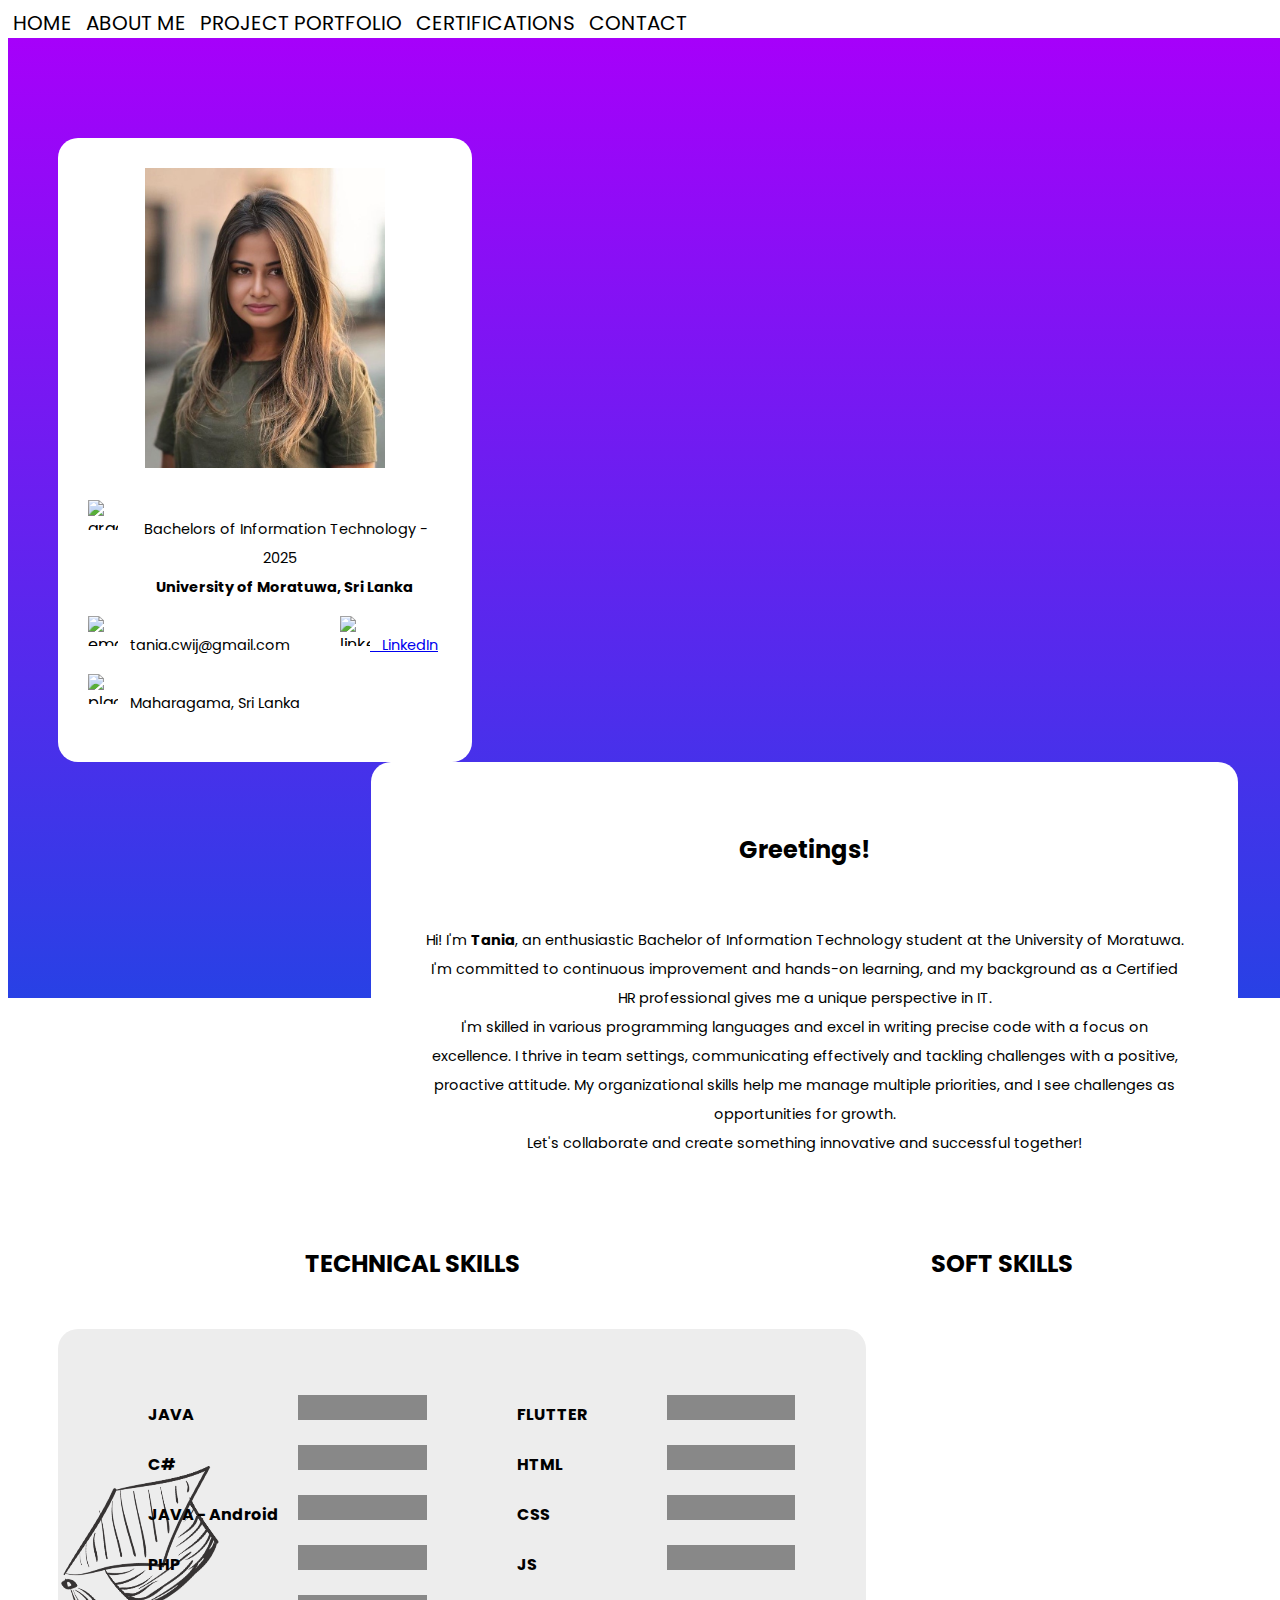
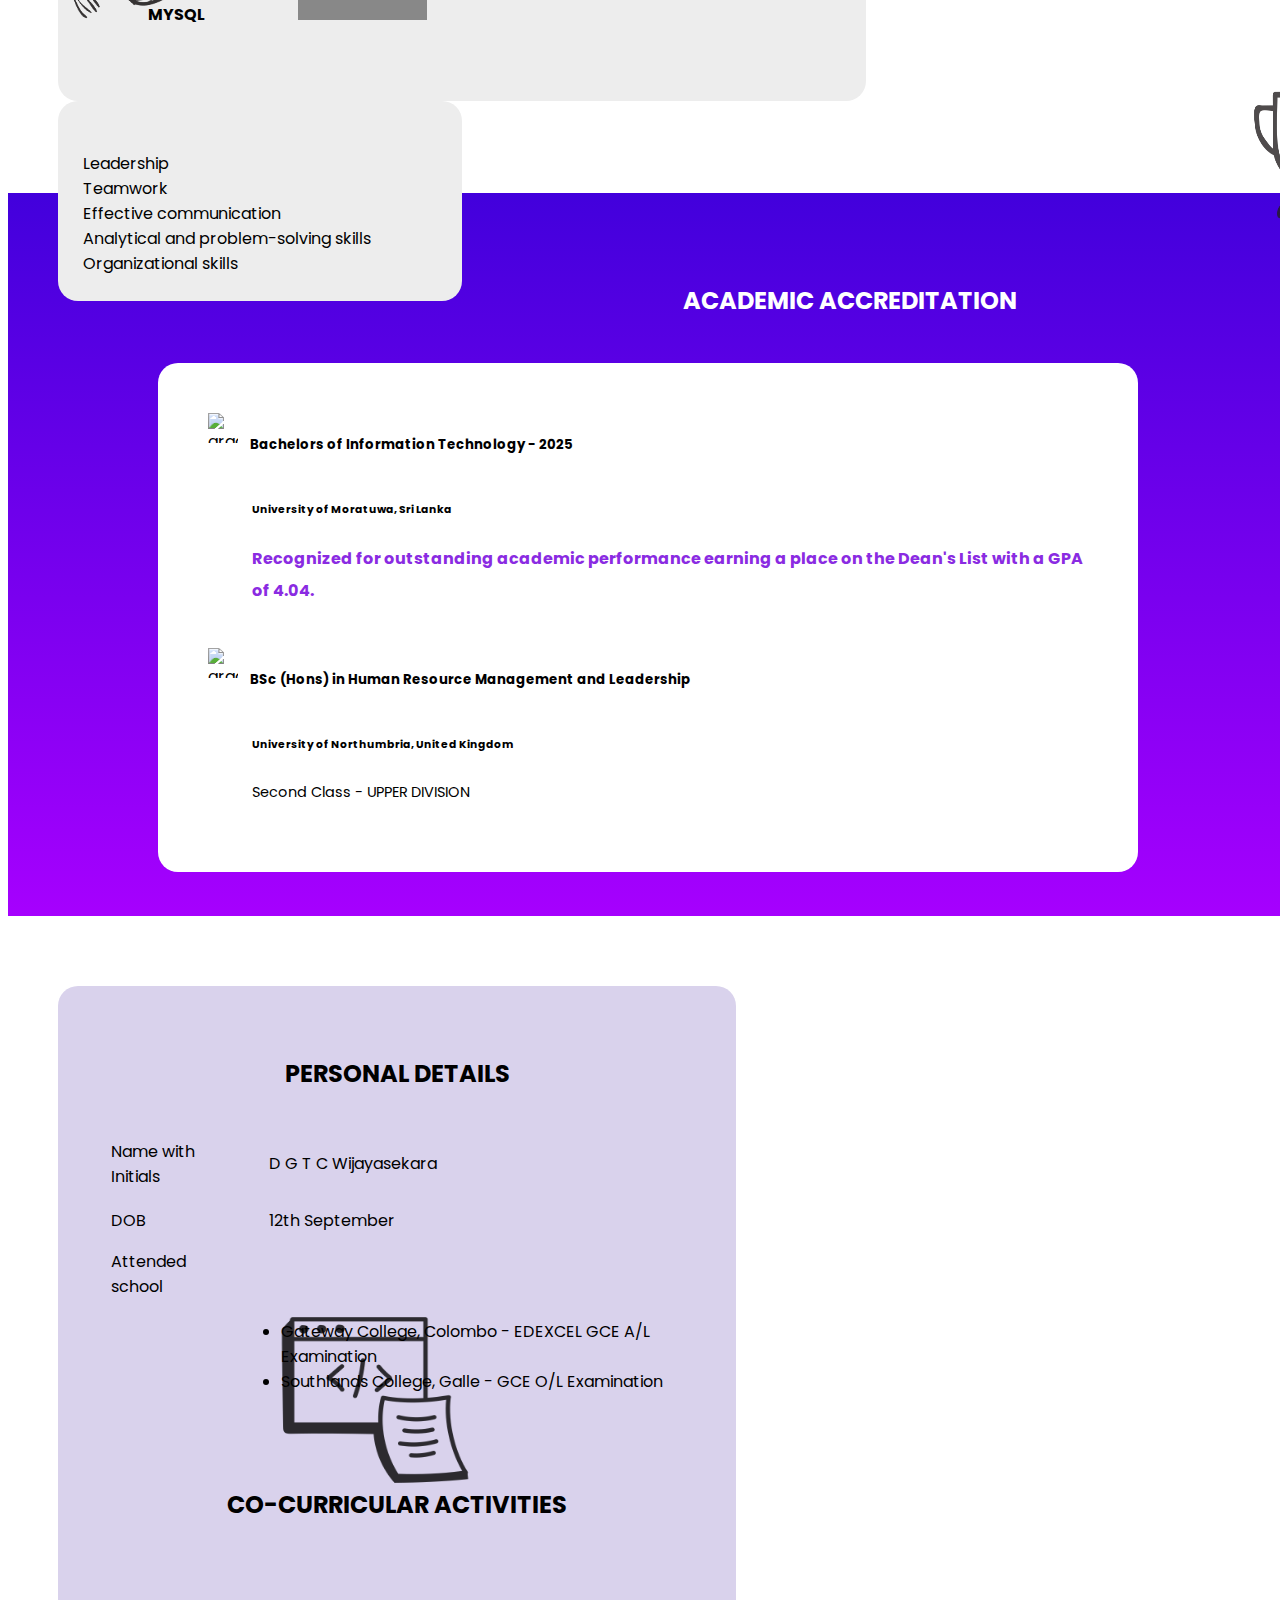
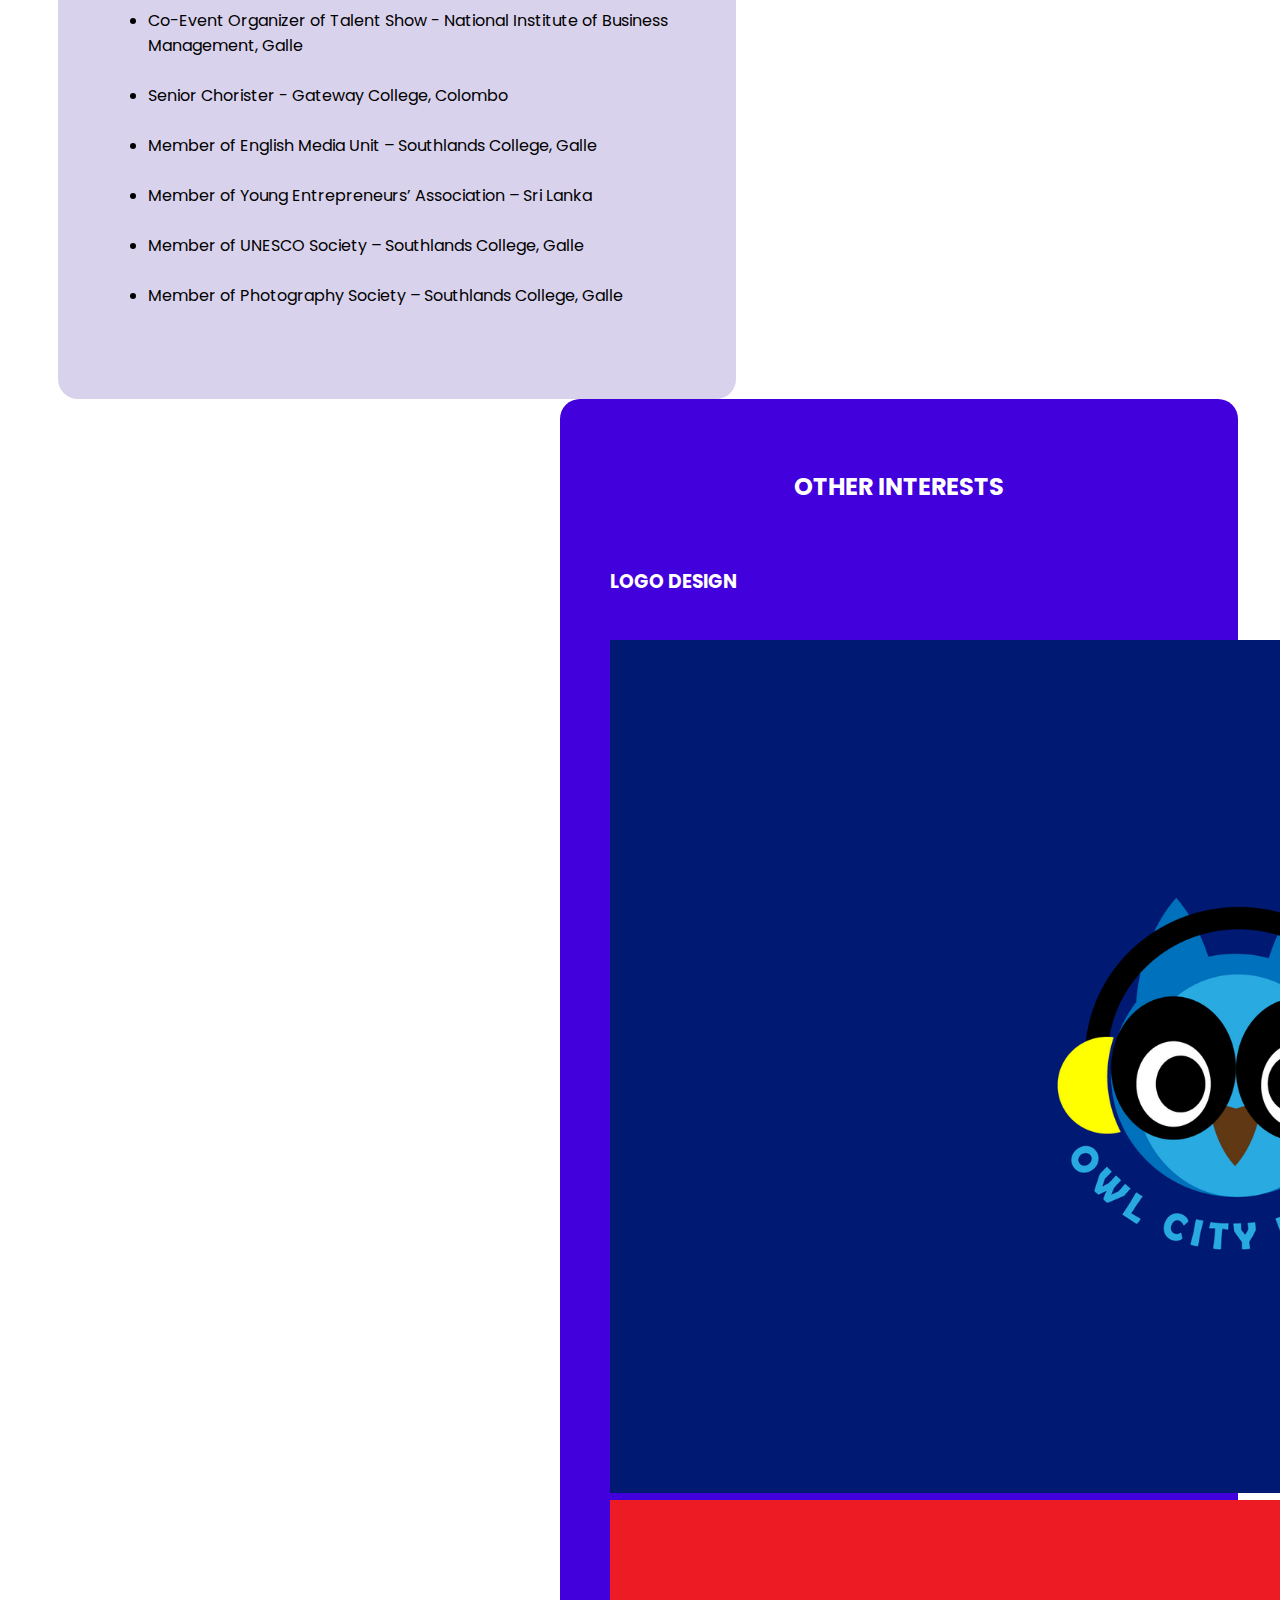
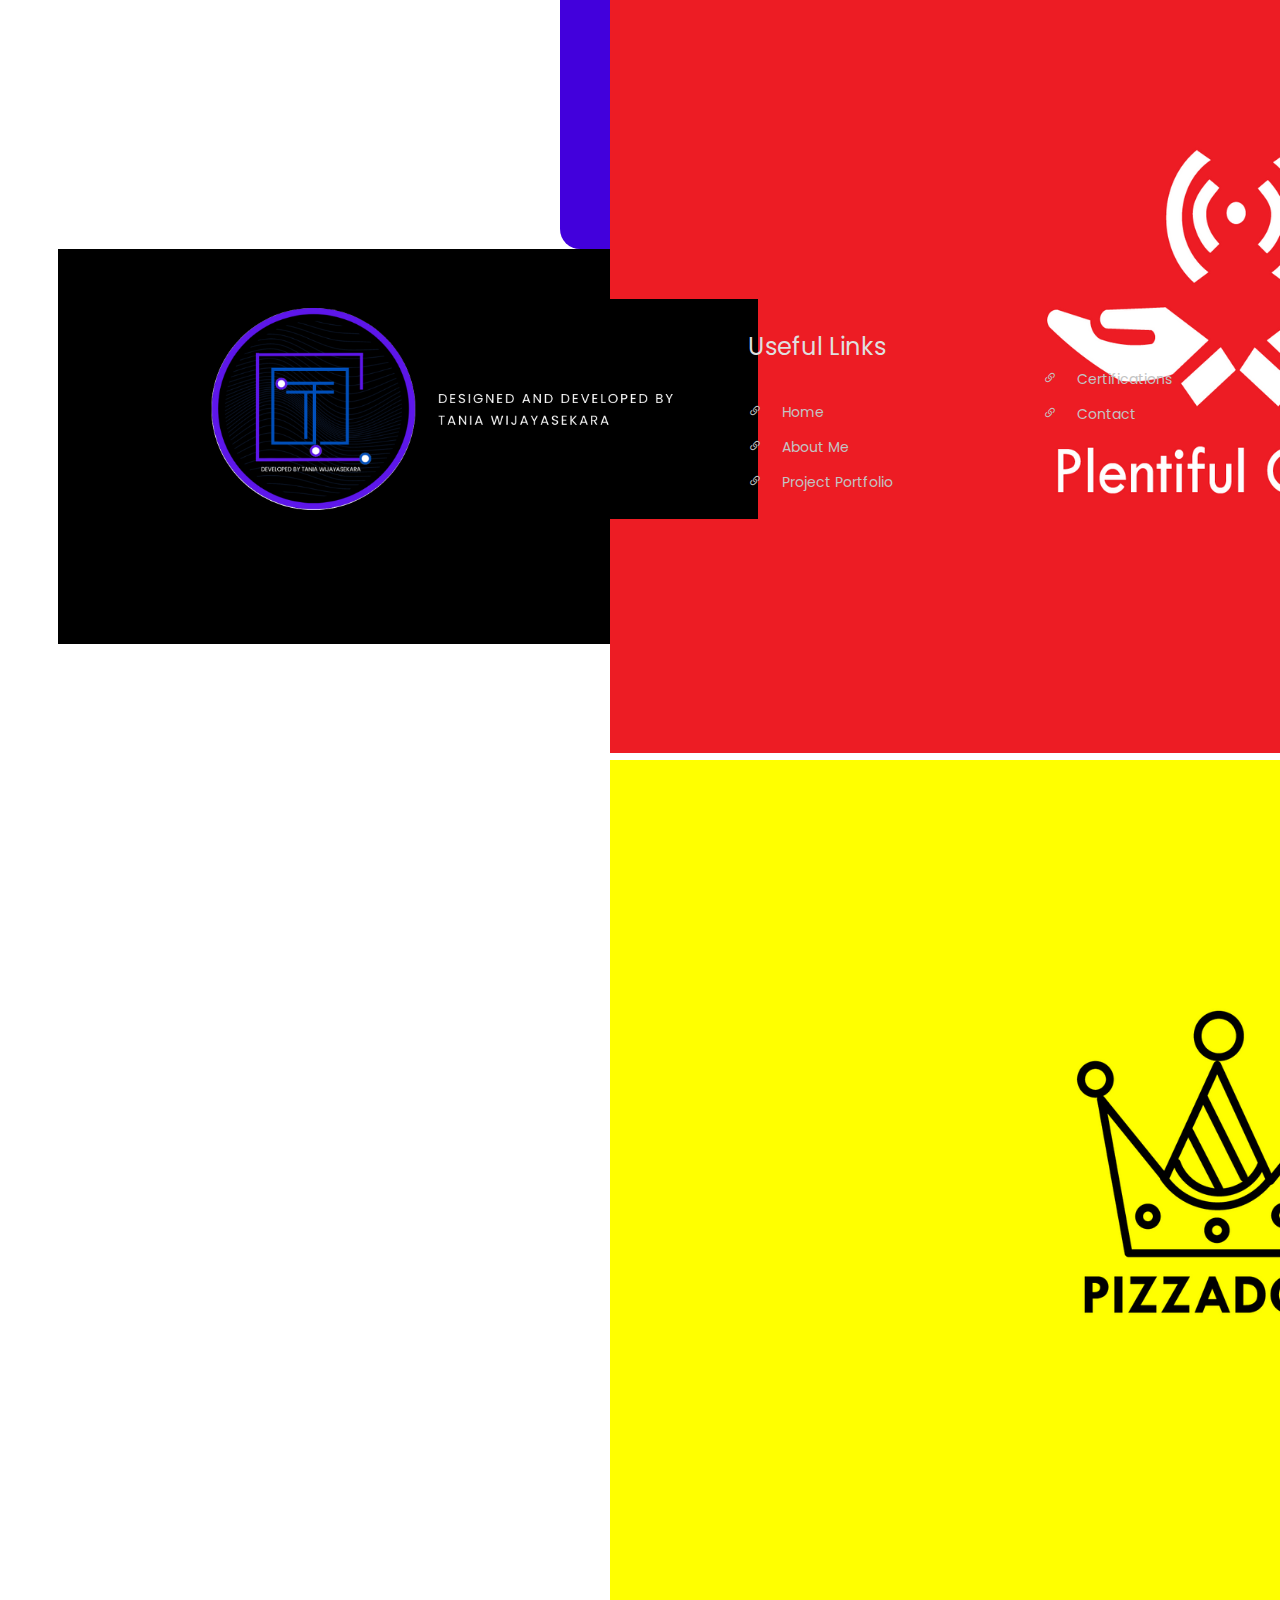
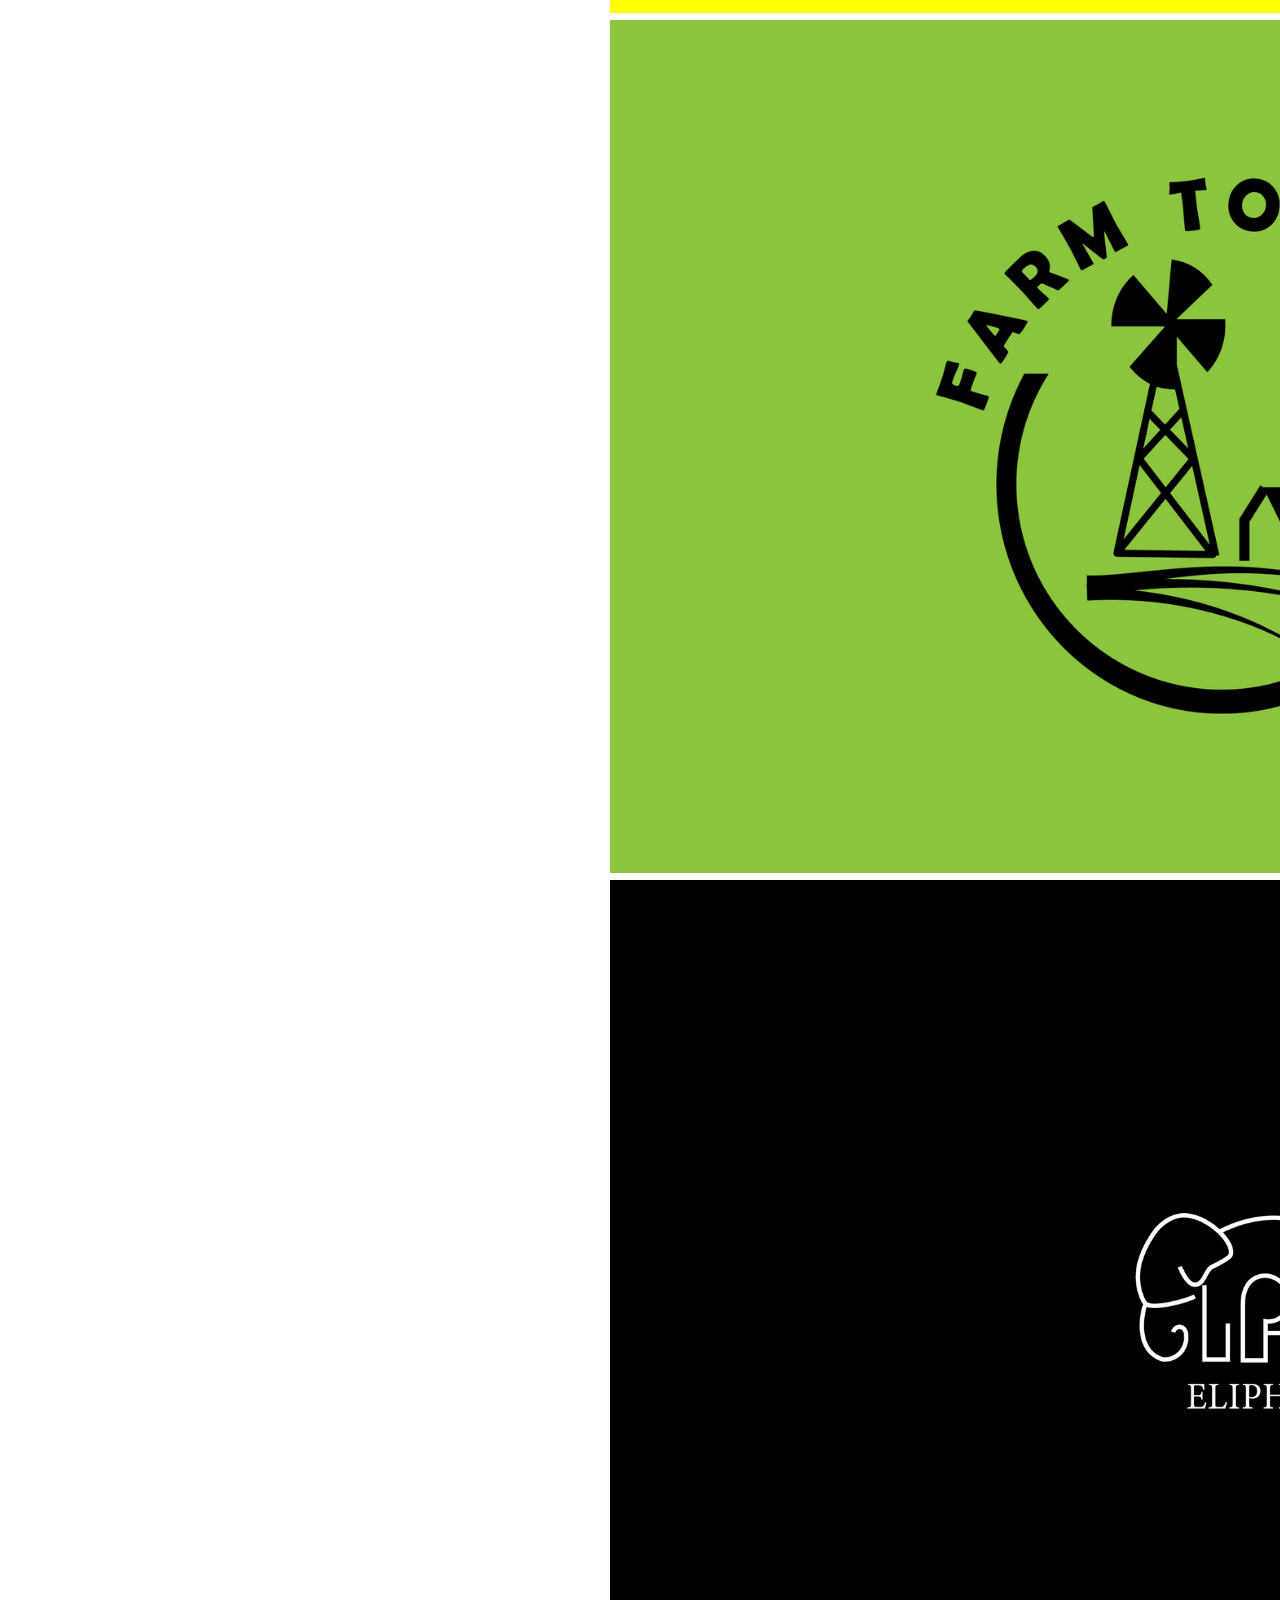
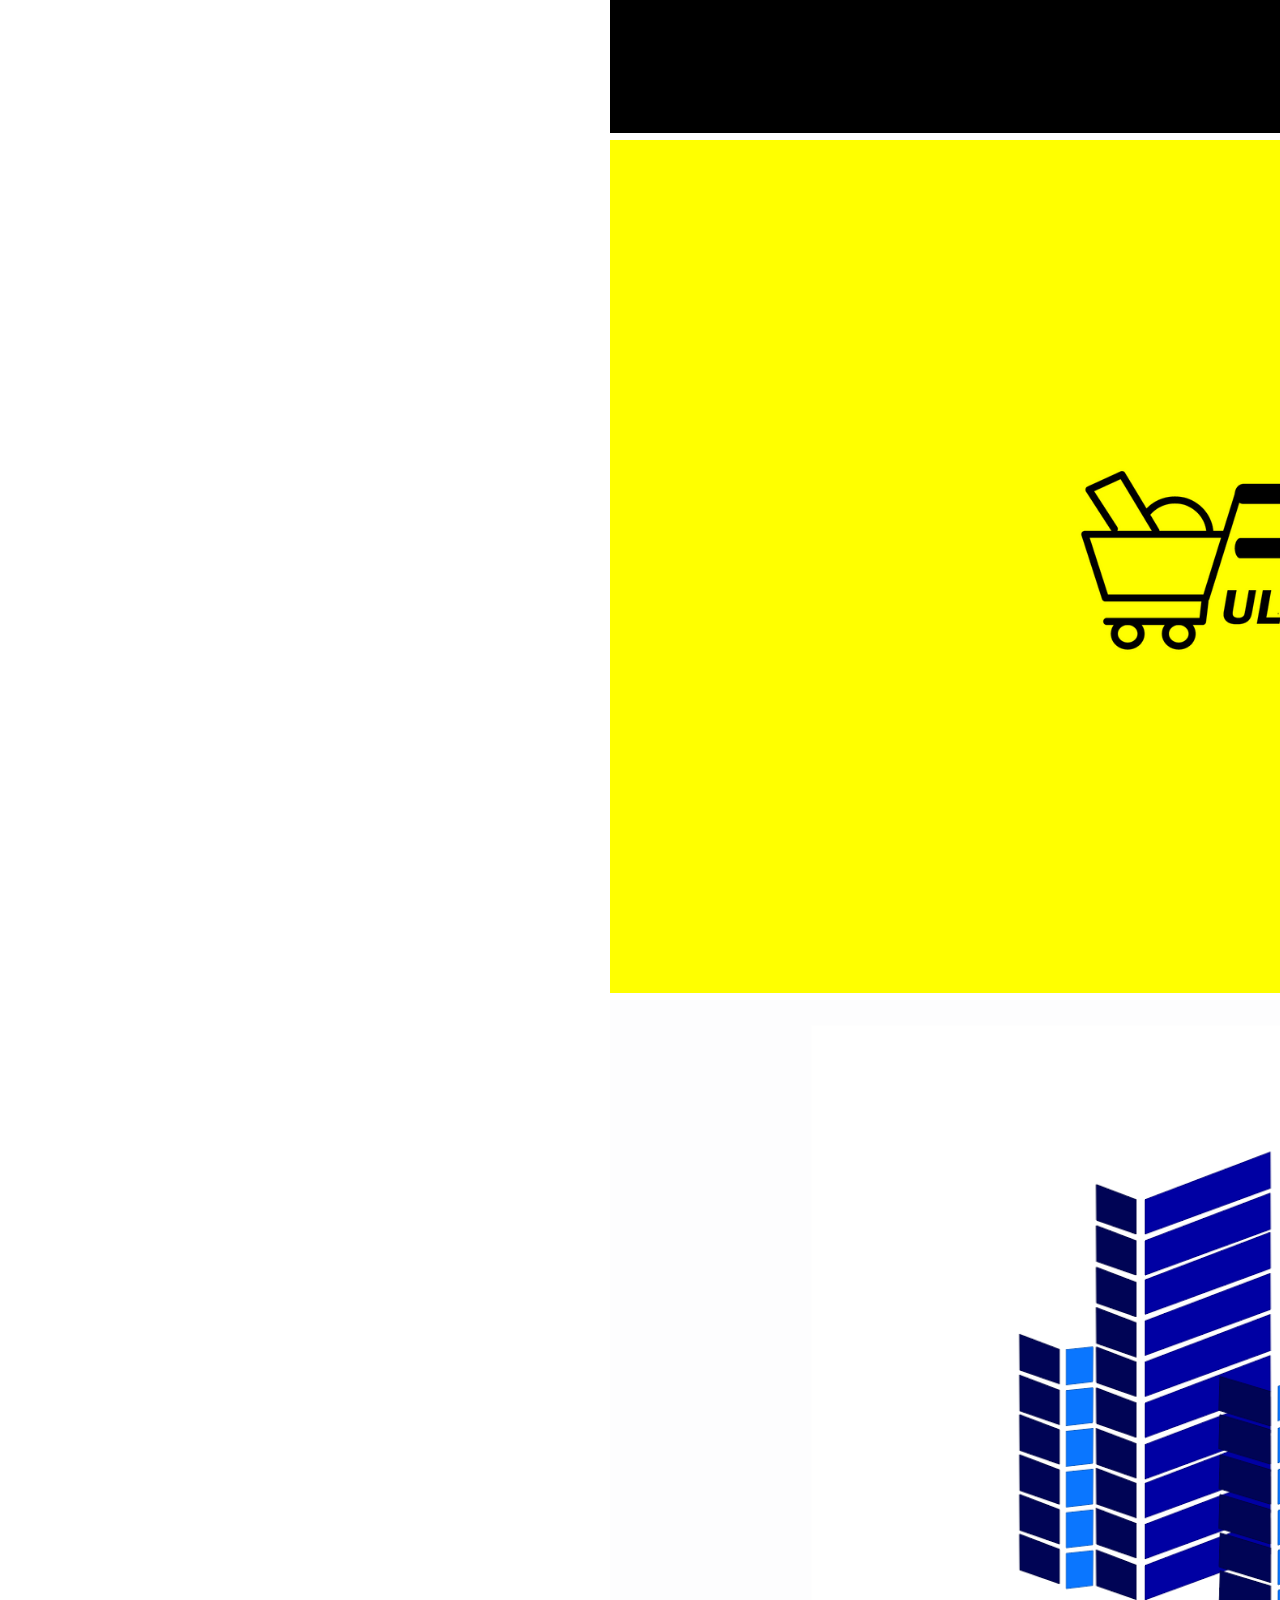
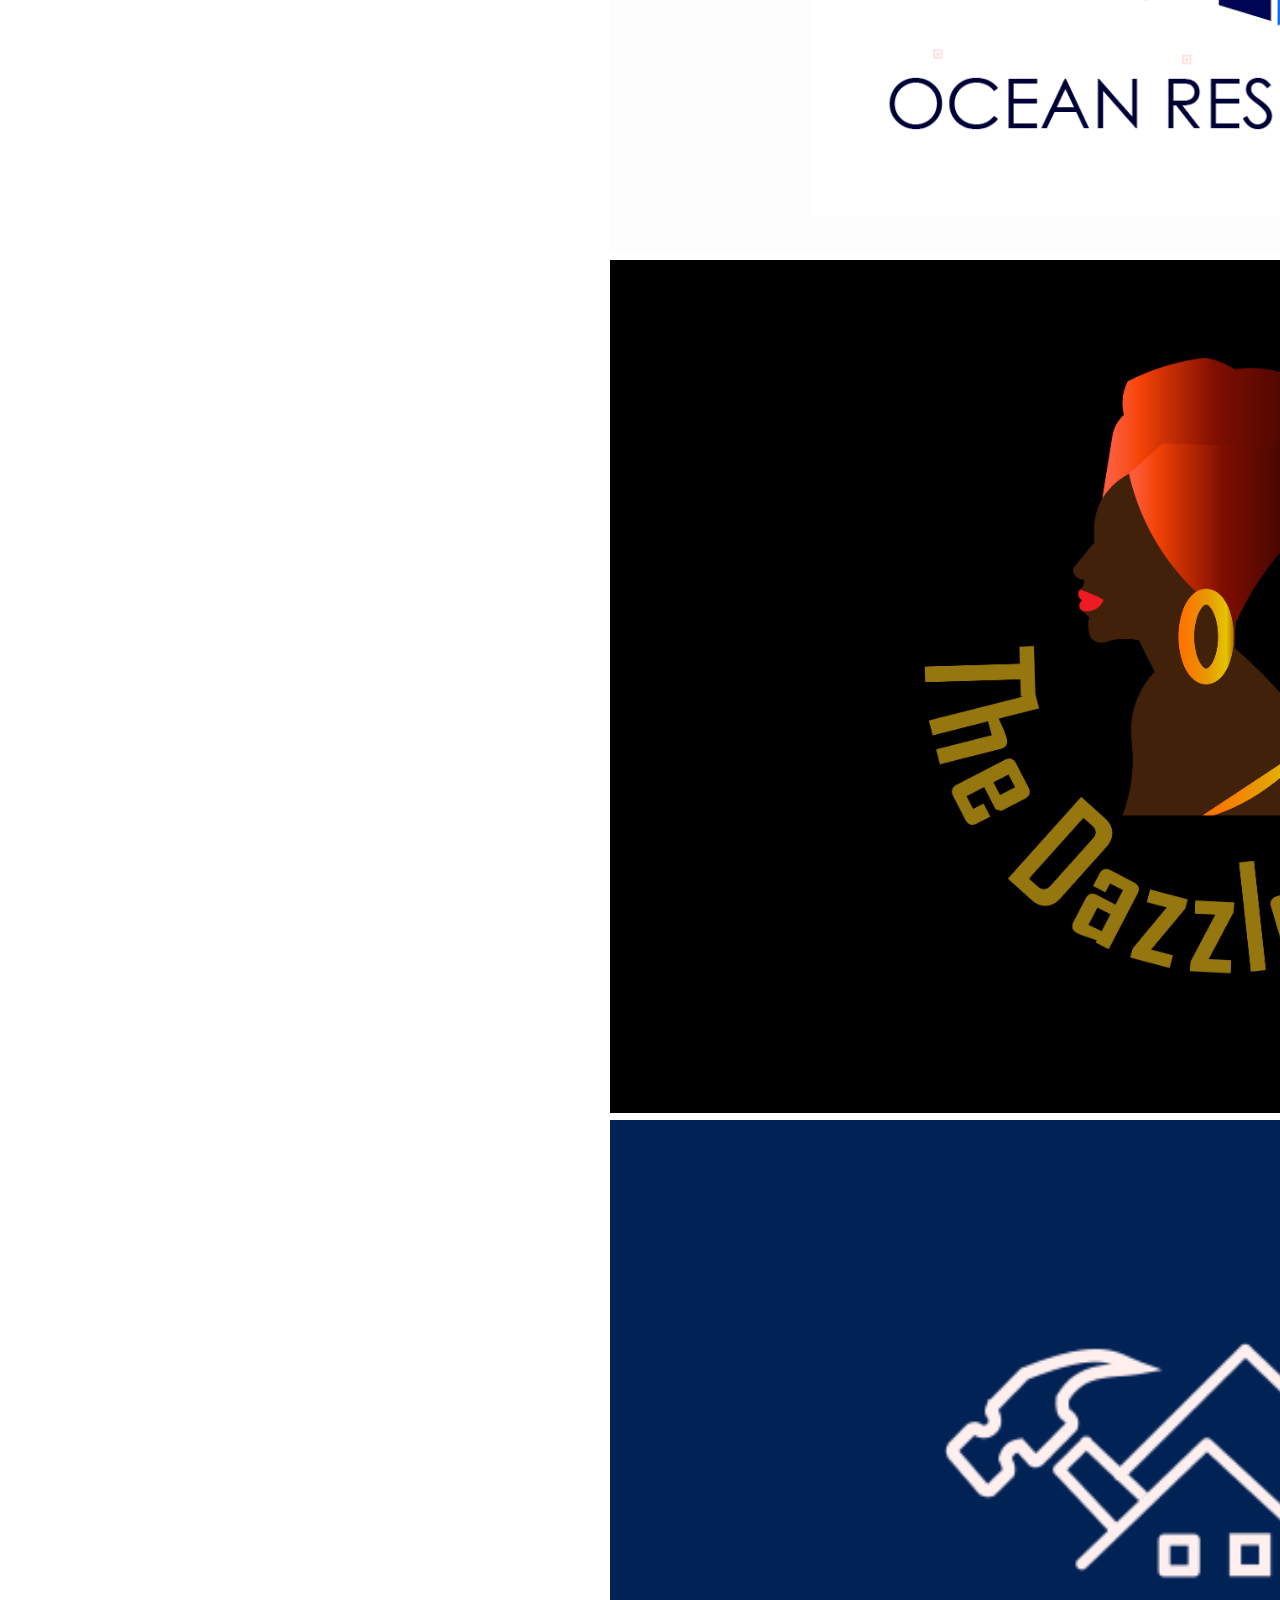
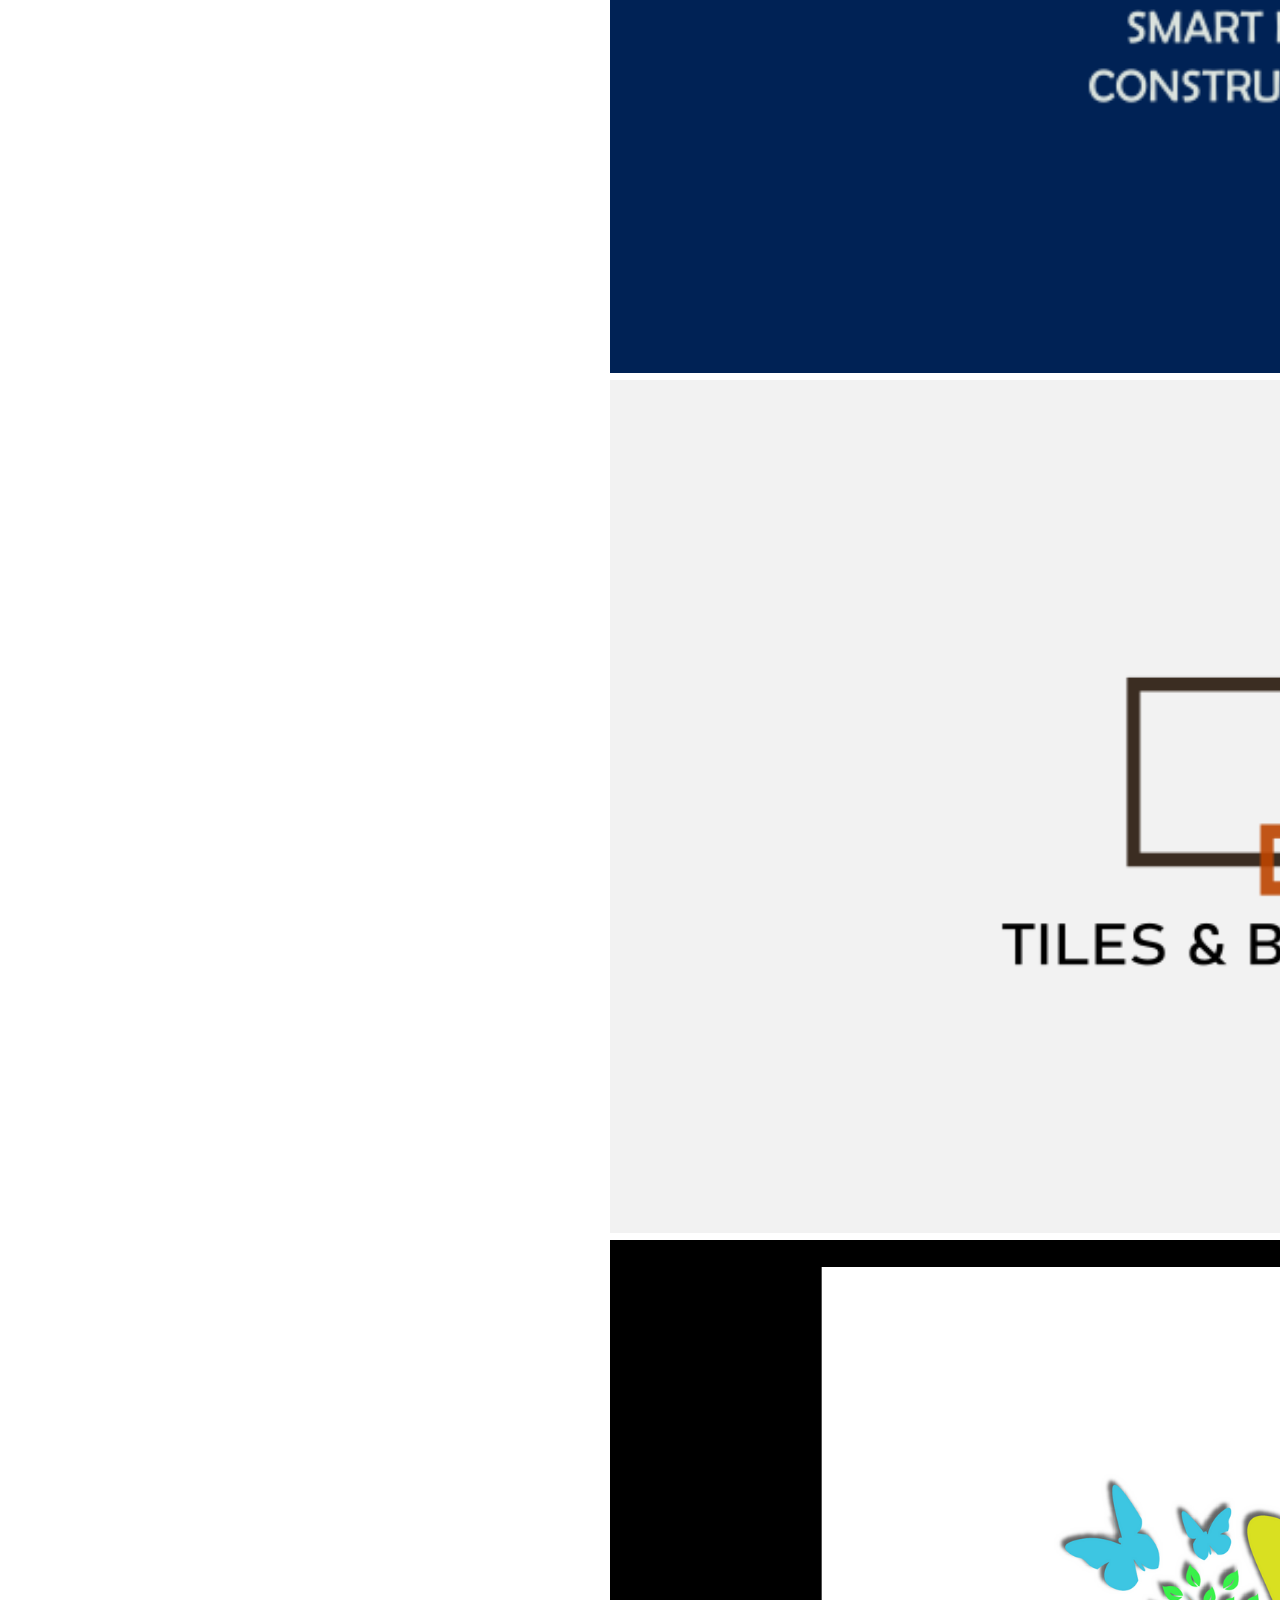
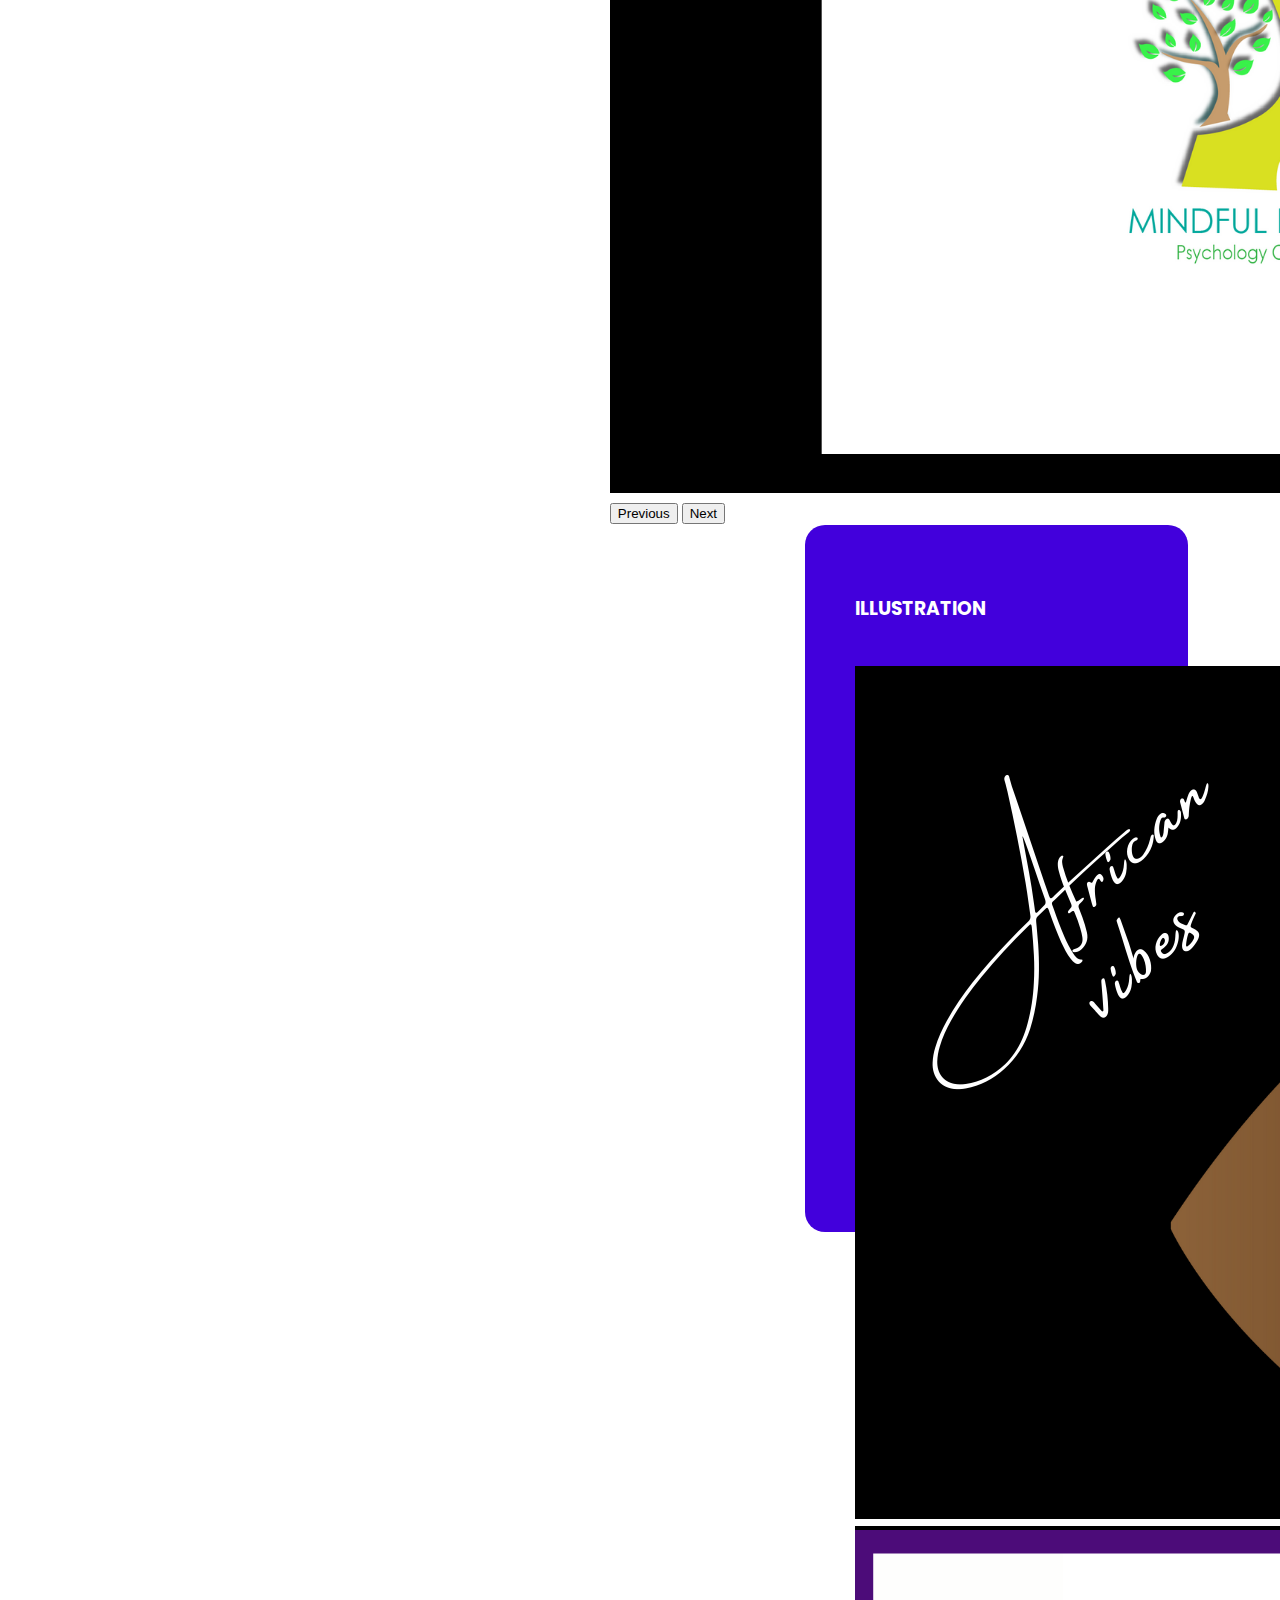
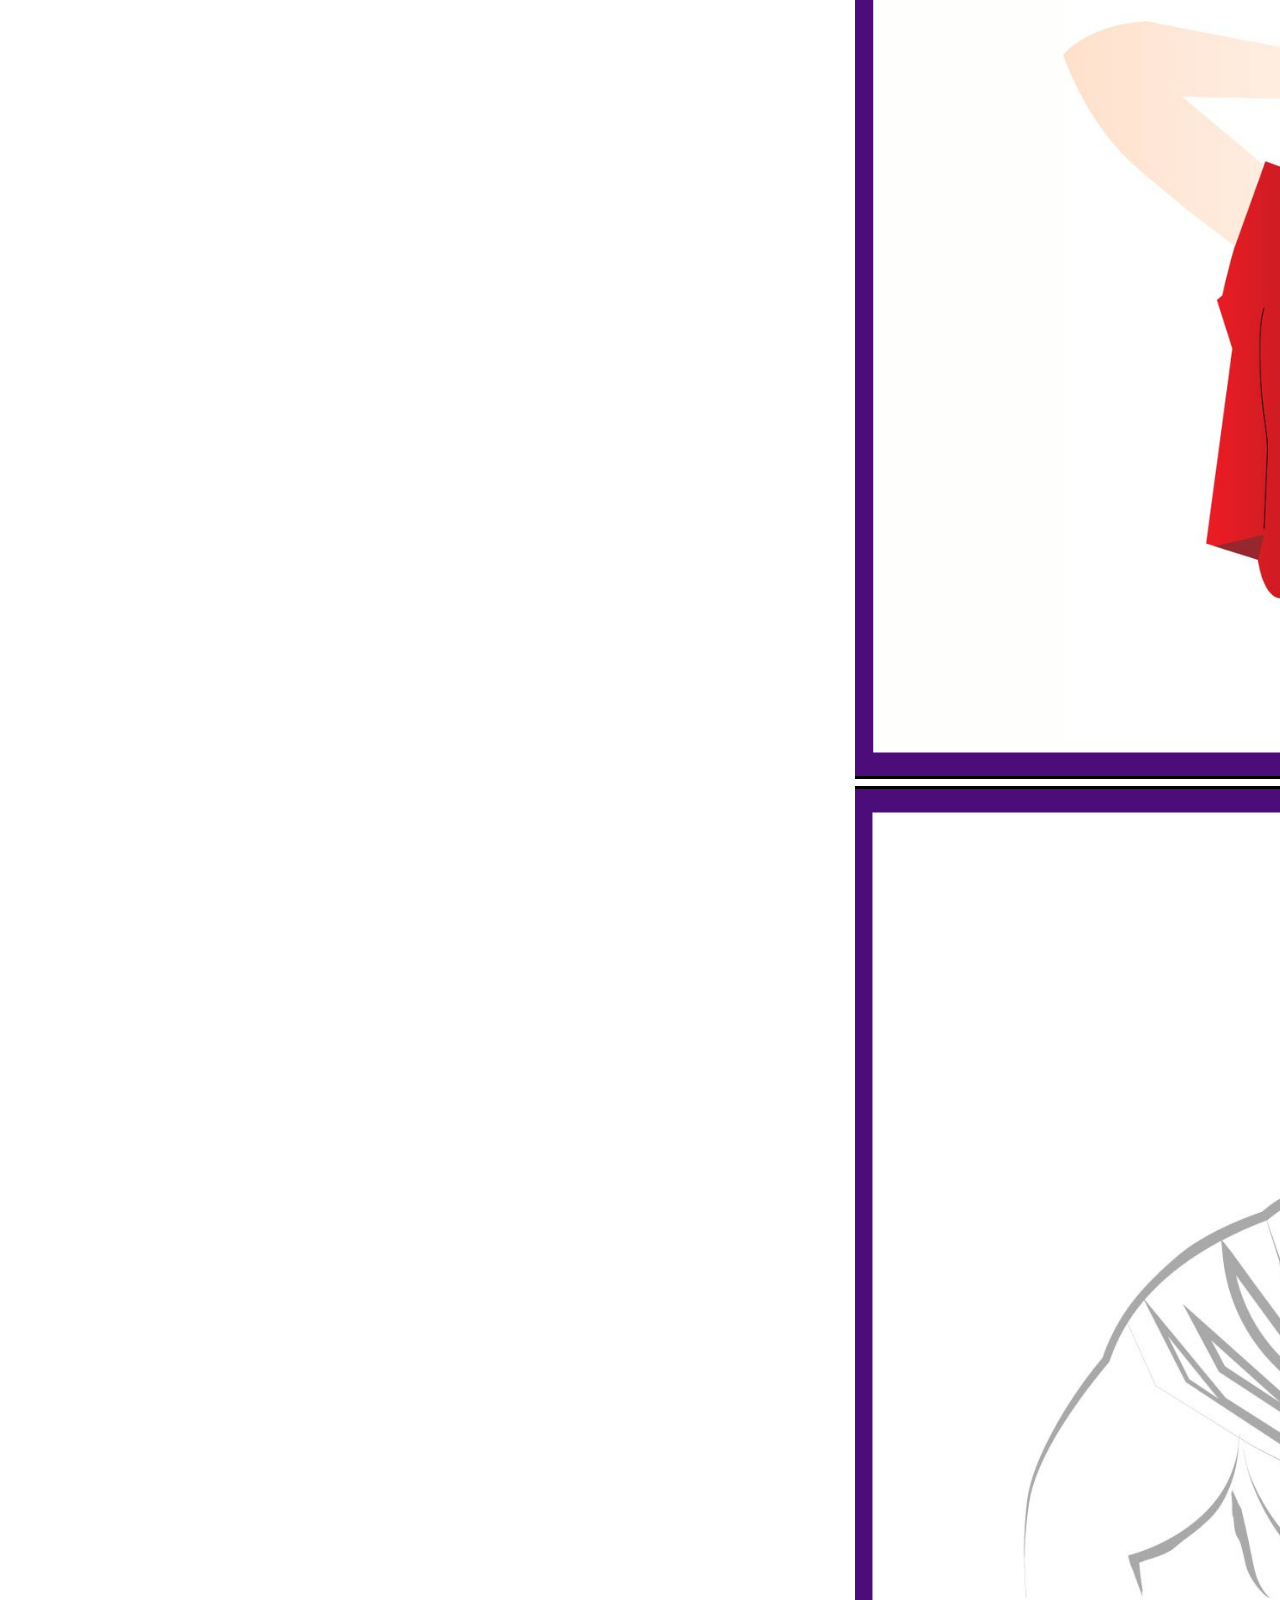
==== about_me.html @ fd85725f "initial commit" ====
<!doctype html>
<html lang="en">

<head>
  <meta charset="UTF-8" />
  <meta name="viewport" content="width=device-width, initial-scale=1.0" />
  <meta http-equiv="X-UA-Compatible" content="ie=edge" />
  <title>About me</title>
  <link href="https://cdn.jsdelivr.net/npm/bootstrap@5.0.2/dist/css/bootstrap.min.css" rel="stylesheet"
    integrity="sha384-EVSTQN3/azprG1Anm3QDgpJLIm9Nao0Yz1ztcQTwFspd3yD65VohhpuuCOmLASjC" crossorigin="anonymous">
  <link rel="stylesheet" href="styles.css" />
  <link rel="preconnect" href="https://fonts.googleapis.com">
  <link rel="preconnect" href="https://fonts.gstatic.com" crossorigin>
  <link
    href="https://fonts.googleapis.com/css2?family=Poppins:ital,wght@0,100;0,200;0,300;0,400;0,500;0,600;0,700;0,800;0,900;1,100;1,200;1,300;1,400;1,500;1,600;1,700;1,800;1,900&family=Roboto+Mono:ital,wght@0,100..700;1,100..700&display=swap"
    rel="stylesheet">
  <link rel="stylesheet" href="https://cdn.jsdelivr.net/npm/bootstrap-icons@1.11.3/font/bootstrap-icons.min.css">
  <script src="https://code.jquery.com/jquery-3.6.0.min.js"></script>
  <script src="https://cdn.jsdelivr.net/npm/@popperjs/core@2.11.6/dist/umd/popper.min.js"></script>
  <script src="https://cdn.jsdelivr.net/npm/bootstrap@5.3.0/dist/js/bootstrap.min.js"></script>
</head>

<body>
  <nav class="nav nav-pills nav-fill">
    <a class="nav-item nav-link" href="index.html">HOME</a>
    <a class="nav-item nav-link active" href="about_me.html">ABOUT ME</a>
    <a class="nav-item nav-link" href="portfolio.html">PROJECT PORTFOLIO</a>
    <a class="nav-item nav-link" href="cert.html">CERTIFICATIONS</a>
    <a class="nav-item nav-link" href="contact.html">CONTACT</a>
  </nav>

  <!--Profile image-->
  <div class="container">
    <div class="card left">
      <center><img src="images/TaniaProfile.jpeg" width="240px" height="300px" alt="profile image" /></center>
      <br>
      <div class="card-body">
        <center>
          <span class="profile-sec-icon">
            <img width="30" height="30" src="https://img.icons8.com/glyph-neue/64/graduation-cap.png"
              alt="graduation-cap" />
            <p>&nbsp;&nbsp;&nbsp;Bachelors of Information Technology - 2025 <br>
              <strong>&nbsp;&nbsp;&nbsp;University of Moratuwa, Sri Lanka</strong>
            </p>
          </span>
        </center>
        <!--Email and Linkedin-->
        <span class="profile-sec-icon">
          <img width="30" height="30" src="https://img.icons8.com/metro/26/new-post.png" alt="email" />
          <p>&nbsp;&nbsp;&nbsp;tania.cwij@gmail.com</p>
          <img width="30" height="30" src="https://img.icons8.com/ios-filled/50/linkedin.png" alt="linkedin"
            style="margin-left: 50px;" />
          <p><a class="icon-link" href="https://www.linkedin.com/in/tania-wijayasekara"
              alt="Linked-in URL">&nbsp;&nbsp;&nbsp;LinkedIn</a></p>
        </span>

        <!--Location-->
        <span class="profile-sec-icon">
          <img width="30" height="30" src="https://img.icons8.com/fluency-systems-filled/48/place-marker.png"
            alt="place-marker" />
          <p>&nbsp;&nbsp;&nbsp;Maharagama, Sri Lanka</p>
        </span>
      </div>
    </div>

    <!--Greetings-->
    <div class="right">
      <center>
        <h2>Greetings!</h2>
        <br>
        <p>Hi! I'm <b>Tania</b>, an enthusiastic Bachelor of Information Technology student at the University of
          Moratuwa. I'm committed to continuous improvement and hands-on learning, and my background as a Certified HR
          professional gives me a unique perspective in IT. <br> I'm skilled in various programming languages and excel
          in writing
          precise code with a focus on excellence. I thrive in team settings, communicating effectively and tackling
          challenges with a positive, proactive attitude. My organizational skills help me manage multiple priorities,
          and I see challenges as opportunities for growth. <br> Let's collaborate and create something innovative and
          successful together!
        </p>
      </center>
    </div>
  </div>

  <!--Overlay images-->
  <img src="images/icon-message.png" width="288px" height="313px" class="overlay-image message">
  <img src="images/icon-arrow.png" width="230px" height="250px" class="overlay-image arrow">

  <!--Skills section-->
  <div class="container1" style="height: 75vh;">
    <table class="category-table">
      <tr>
        <td>
          <h2>TECHNICAL SKILLS</h2>
        </td>
        <td>
          <h2>SOFT SKILLS</h2>
        </td>
      </tr>
    </table>
    <br>
    <div class="left-main">
      <div class="left1">
        <ul class="list-spacing">
          <li class="skill-item">
            <span>JAVA</span>
            <div class="progress bar-length">
              <div class="progress-bar progress-bar-striped progress-bar-animated" role="progressbar"
                style="width: 75%">
              </div>
            </div>
          </li>
          <li class="skill-item">
            <span>C#</span>
            <div class="progress bar-length">
              <div class="progress-bar progress-bar-striped progress-bar-animated" role="progressbar"
                style="width: 75%">
              </div>
            </div>
          </li>
          <li class="skill-item">
            <span>JAVA - Android</span>
            <div class="progress bar-length">
              <div class="progress-bar progress-bar-striped progress-bar-animated" role="progressbar"
                style="width: 55%">
              </div>
            </div>
          </li>
          <li class="skill-item">
            <span>PHP</span>
            <div class="progress bar-length">
              <div class="progress-bar progress-bar-striped progress-bar-animated" role="progressbar"
                style="width: 55%">
              </div>
            </div>
          </li>
          <li class="skill-item">
            <span>MYSQL</span>
            <div class="progress bar-length">
              <div class="progress-bar progress-bar-striped progress-bar-animated" role="progressbar"
                style="width: 75%">
              </div>
            </div>
          </li>
        </ul>
      </div>

      <div class="left11">
        <ul class="list-spacing">
          <li class="skill-item">
            <span>FLUTTER</span>
            <div class="progress bar-length">
              <div class="progress-bar progress-bar-striped progress-bar-animated" role="progressbar"
                style="width: 65%">
              </div>
            </div>
          </li>
          <li class="skill-item">
            <span>HTML</span>
            <div class="progress bar-length">
              <div class="progress-bar progress-bar-striped progress-bar-animated" role="progressbar"
                style="width: 85%">
              </div>
            </div>
          </li>
          <li class="skill-item">
            <span>CSS</span>
            <div class="progress bar-length">
              <div class="progress-bar progress-bar-striped progress-bar-animated" role="progressbar"
                style="width: 80%">
              </div>
            </div>
          </li>
          <li class="skill-item">
            <span>JS</span>
            <div class="progress bar-length">
              <div class="progress-bar progress-bar-striped progress-bar-animated" role="progressbar"
                style="width: 55%">
              </div>
            </div>
          </li>
        </ul>
      </div>
    </div>

    <div class="right1">
      <br>
      <div class="alert alert-info" role="alert">
        Leadership
      </div>
      <div class="alert alert-info" role="alert">
        Teamwork
      </div>
      <div class="alert alert-info" role="alert">
        Effective communication
      </div>
      <div class="alert alert-info" role="alert">
        Analytical and problem-solving skills
      </div>
      <div class="alert alert-info" role="alert">
        Organizational skills
      </div>
    </div>
  </div>

  <!--Academic section-->
  <div class="container2" style="height: 67vh;">
    <center>
      <h2 style="color: white;">ACADEMIC ACCREDITATION</h2>
    </center>

    <!--Overlay images-->
    <img src="images/icon-grad-cap2.png" width="190px" height="120px" class="overlay-image grad-cap">
    <img src="images/icon-award.png" width="110px" height="130px" class="overlay-image award">
    <br>

    <div class="sub-container1">
      <span class="profile-sec-icon">
        <img width="30" height="30" src="https://img.icons8.com/glyph-neue/64/graduation-cap.png"
          alt="graduation-cap" />
        &nbsp;&nbsp;&nbsp;<h5>Bachelors of Information Technology - 2025</h5>
      </span>
      <h6 style="margin-left: 44px;">University of Moratuwa, Sri Lanka</h6>
      <p style="color: blueviolet; font-weight: bold; font-size: 16px; margin-left: 44px;">
        Recognized for outstanding academic performance earning a place on the Dean's List with a GPA of 4.04.</p>
      <br>

      <span class="profile-sec-icon">
        <img width="30" height="30" src="https://img.icons8.com/glyph-neue/64/graduation-cap.png"
          alt="graduation-cap" />
        &nbsp;&nbsp;&nbsp;<h5>BSc (Hons) in Human Resource Management and Leadership</h5>
      </span>
      <h6 style="margin-left: 44px;">University of Northumbria, United Kingdom</h6>
      <p style="margin-left: 44px;">Second Class - UPPER DIVISION</p>
    </div>
  </div>

  <!--Personal details section-->
  <div class="container2 b-color" style="height: 150vh;">
    <div class="left3">
      <div>
        <center>
          <h2>PERSONAL DETAILS</h2>
        </center>
        <br>
        <table>
          <tr class="row-height">
            <td>Name with Initials</td>
            <td>&nbsp;&nbsp;&nbsp;&nbsp;&nbsp;&nbsp;&nbsp;D G T C Wijayasekara</td>
          </tr>
          <tr>
            <td></td>
          </tr>
          <tr class="row-height">
            <td>DOB</td>
            <td>&nbsp;&nbsp;&nbsp;&nbsp;&nbsp;&nbsp;&nbsp;12th September</td>
          </tr>
          <tr>
            <td>Attended school</td>
          </tr>
          <tr class="row-height">
            <td></td>
            <td>
              <ul>
                <li class="row-height">Gateway College, Colombo - EDEXCEL GCE A/L Examination</li>
                <li class="row-height">Southlands College, Galle - GCE O/L Examination</li>
              </ul>
            </td>
          </tr>
          <tr>
            <td></td>
          </tr>
        </table>
        <br>
      </div>
      <div>
        <center>
          <h2>CO-CURRICULAR ACTIVITIES</h2>
        </center>
        <br>
        <br>
        <ul>
          <li>Co-Event Organizer of Talent Show - National Institute of Business Management, Galle</li><br>
          <li>Senior Chorister - Gateway College, Colombo</li><br>
          <li>Member of English Media Unit – Southlands College, Galle</li><br>
          <li>Member of Young Entrepreneurs’ Association – Sri Lanka</li><br>
          <li>Member of UNESCO Society – Southlands College, Galle</li><br>
          <li>Member of Photography Society – Southlands College, Galle</li><br>
        </ul>
        <div>
          <img src="images/icon-code.png" width="210px" height="200px" class="overlay-image code" alt="code icon" />
        </div>
      </div>
    </div>
    <!--Interests section-->
    <div class="right3">
      <center>
        <h2>OTHER INTERESTS</h2>
      </center>
      <br>
      <div class="r-top">
        <h3>LOGO DESIGN</h3>
        <br>
        <!--Logo design section-->
        <div id="carousel-con1" class="carousel slide" data-ride="carousel">
          <div class="carousel-inner">
            <div class="carousel-item active">
              <center><img class="d-block w-75" src="images/1.png" alt="logo design 1" /></center>
            </div>
            <div class="carousel-item">
              <center><img class="d-block w-75" src="images/2.png" alt="logo design 2" /></center>
            </div>
            <div class="carousel-item">
              <center><img class="d-block w-75" src="images/3.png" alt="logo design 3" /></center>
            </div>
            <div class="carousel-item">
              <center><img class="d-block w-75" src="images/4.png" alt="logo design 4" /></center>
            </div>
            <div class="carousel-item">
              <center><img class="d-block w-75" src="images/5.png" alt="logo design 5" /></center>
            </div>
            <div class="carousel-item">
              <center><img class="d-block w-75" src="images/6.png" alt="logo design 6" /></center>
            </div>
            <div class="carousel-item">
              <center><img class="d-block w-75" src="images/7.png" alt="logo design 7" /></center>
            </div>
            <div class="carousel-item">
              <center><img class="d-block w-75" src="images/8.png" alt="logo design 8" /></center>
            </div>
            <div class="carousel-item">
              <center><img class="d-block w-75" src="images/9.png" alt="logo design 9" /></center>
            </div>
            <div class="carousel-item">
              <center><img class="d-block w-75" src="images/10.png" alt="logo design 10" /></center>
            </div>
            <div class="carousel-item">
              <center><img class="d-block w-75" src="images/11.png" alt="logo design 11" /></center>
            </div>

            <button class="carousel-control-prev" type="button" data-bs-target="#carousel-con1" data-bs-slide="prev">
              <span class="carousel-control-prev-icon" aria-hidden="true"></span>
              <span class="visually-hidden">Previous</span>
            </button>

            <button class="carousel-control-next" type="button" data-bs-target="#carousel-con1" data-bs-slide="next">
              <span class="carousel-control-next-icon" aria-hidden="true"></span>
              <span class="visually-hidden">Next</span>
            </button>
          </div>
        </div>

        <div class="right3">
          <div class="r-bottom">
            <!--Illustrations section-->
            <h3>ILLUSTRATION</h3>
            <br>
            <div id="carousel-con2" class="carousel slide" data-ride="carousel">
              <div class="carousel-inner">
                <div class="carousel-item active">
                  <center><img class="d-block w-75" src="images/15.png" alt="illustration 1" /></center>
                </div>
                <div class="carousel-item">
                  <center><img class="d-block w-75" src="images/13.png" alt="illustration 2" /></center>
                </div>
                <div class="carousel-item">
                  <center><img class="d-block w-75" src="images/14.png" alt="illustration 3" /></center>
                </div>
                <div class="carousel-item">
                  <center><img class="d-block w-75" src="images/12.png" alt="illustration 4" /></center>
                </div>

                <button class="carousel-control-prev" type="button" data-bs-target="#carousel-con2"
                  data-bs-slide="prev">
                  <span class="carousel-control-prev-icon" aria-hidden="true"></span>
                  <span class="visually-hidden">Previous</span>
                </button>

                <button class="carousel-control-next" type="button" data-bs-target="#carousel-con2"
                  data-bs-slide="next">
                  <span class="carousel-control-next-icon" aria-hidden="true"></span>
                  <span class="visually-hidden">Next</span>
                </button>
              </div>
            </div>
          </div>
        </div>
      </div>
    </div>
    <br>
    <br>


  <!--Footer-->
  <footer>
    <div class="footerContainer">
      <div class="sec1">
        <img src="images/footer-logo.png" height="220px" width="600px">
      </div>
      <div class="sec2">
        <p style="font-size: 24px">Useful Links</p>
        <a class="footerLink bi bi-link-45deg" href="index.html">&nbsp;&nbsp;&nbsp;&nbsp;&nbsp;Home</a><br />
        <a class="footerLink bi bi-link-45deg" href="about_me.html">&nbsp;&nbsp;&nbsp;&nbsp;&nbsp;About
          Me</a><br />
        <a class="footerLink bi bi-link-45deg" href="portfolio.html">&nbsp;&nbsp;&nbsp;&nbsp;&nbsp;Project
          Portfolio</a><br />
      </div>
      <div class="sec3">
        <br>
        <br>
        <br>
        <a class="footerLink bi bi-link-45deg"
          href="certifications.html">&nbsp;&nbsp;&nbsp;&nbsp;&nbsp;Certifications</a><br />
        <a class="footerLink bi bi-link-45deg" href="contact.html">&nbsp;&nbsp;&nbsp;&nbsp;&nbsp;Contact</a><br />
      </div>
    </div>
  </footer>
</body>

</html>
---- styles.css ----
body {
  width: 100%;
  height: auto;
  font-family: "Poppins", sans-serif;
}

/* Navigation bar */
.nav {
  background-color: #ffffff;
}

/* Navigation tabs */
.nav-pills .nav-link {
  margin: 5px;
  border-radius: 10px;
}

/* Navigation tab content */
.nav-item {
  font-size: 20px;
  color: #000000;
  text-align: center;
  text-decoration: none;
}

/* Background image panel */
.panel {
  max-width: 100%;
  max-height: auto;
  background-image: url("images/Tania.png");
  background-size: cover;
  background-repeat: no-repeat;
}

/* Typing window */
.typing-window {
  width: 150px;
  margin: 350px 0px 0px 650px;
}

/* Base styles for the text */
.typing {
  font-family: monospace;
  font-size: 24px;
  color: #ffffff;
  white-space: nowrap;
  overflow: hidden;
}

#line1 {
  animation: typing1 3s steps(10) forwards, blink 0.75s step-end infinite;
}

#line2 {
  opacity: 0;
  animation: typing2 3s steps(15) 3s forwards, blink 0.75s step-end infinite;
}

/* Typing effect */
@keyframes typing1 {
  from {
    width: 0;
  }
  to {
    width: 10ch;
  }
}

@keyframes typing2 {
  from {
    width: 0;
    opacity: 1;
  }
  to {
    width: 15ch;
    opacity: 1;
  }
}

/* Cursor blink effect */
@keyframes blink {
  from,
  to {
    border-color: transparent;
  }
  50% {
    border-color: black;
  }
}

/* About Me Page */

/* Paragraph style */
p {
  font-family: "Poppins", sans-serif;
  font-size: 14.5px;
  line-height: 2;
}

/* Dynamic application of background color */
.bc-black {
  background-color: #ffffff;
}

/* Main container */
.container {
  display: block;
  max-width: 100%;
  height: 90vh;
  padding: 100px 50px 50px 50px;
  background-image: linear-gradient(#a600fa, #2841e5);
}

/* Left container */
.left {
  float: left;
  width: 30%;
  padding: 30px;
  border-radius: 20px;
  background-color: #ffffff;
}

/* Right container */
.right {
  float: right;
  width: 65%;
}

.right,
.sub-container1,
.left3,
.right3 {
  padding: 50px;
  border-radius: 20px;
  background-color: #ffffff;
}

/* Profile section icon */
.profile-sec-icon {
  display: flex;
}

/* Main container 2 */
.container1,
.container2,
.container3,
.container4 {
  display: block;
  max-width: 100%;
  padding: 70px 50px 50px 50px;
}

/* Category table */
.category-table {
  width: 100%;
  text-align: center;
}

.left-main {
  float: left;
  width: 60%;
  padding: 50px;
  margin-right: 100px;
  border-radius: 20px;
  background-color: #ededed;
}

/* Sub containers for skills */
.left1 {
  float: left;
  width: 45%;
  margin-right: 50px;
}

.left11 {
  float: left;
  width: 45%;
}

.right1 {
  float: left;
  width: 30%;
  padding: 25px;
  border-radius: 20px;
  background-color: #ededed;
}

/* Progress bar attributes */
.bar-length {
  height: 25px;
  flex-grow: 1;
}

/* Progress bar background color*/
.progress {
  background-color: #888888;
}

/* List spacing */
.list-spacing {
  line-height: 40px;
}

/* Arranges text and bar in a single row side by side */
.skill-item {
  display: flex;
  margin-bottom: 10px;
}

.skill-item span {
  width: 150px;
  flex-shrink: 0; /* Prevents the text from shrinking */
  font-weight: bold;
}

/* Overlay images */
.overlay-image {
  position: absolute;
  opacity: 0.8; /* Adjust transparency if needed */
}

.message {
  opacity: 0;
  transform: rotate(25deg);
  animation: anim1 2s cubic-bezier(0.25, 0.1, 0.25, 1) 1s 1 forwards;
}

@keyframes anim1 {
  from {
    top: 490px;
    left: 0px;
  }
  to {
    top: 490px;
    left: 950px;
    opacity: 1;
  }
}

.arrow {
  opacity: 0;
  transform: rotate(35deg);
  animation: anim2 2s cubic-bezier(0.25, 0.1, 0.25, 1) 3s 1 forwards;
}

@keyframes anim2 {
  from {
    top: 600px;
    left: 150px;
  }
  to {
    top: 655px;
    left: 150px;
    opacity: 1;
  }
}

.alert {
  width: 400px;
}

/* Main container for Academic */
.container2 {
  padding-top: 70px;
  background-image: linear-gradient(#4200dc, #a600fe);
}

/* Sub container margin setting */
.sub-container1 {
  margin-left: 100px;
  margin-right: 100px;
}

/* Overlay images */

.grad-cap {
  top: 1480px;
  left: 50px;
  transform: rotate(-35deg);
}

.award {
  top: 1690px;
  left: 1250px;
}

.code {
  top: 2900px;
  left: 270px;
}

/* Main container */
.container3 {
  background-image: linear-gradient(#4200dc, #a600fe);
}

/* Sub containers of Main container 3 */
.left3 {
  float: left;
  width: 49%;
  background-color: #d9d2ec;
}

.right3 {
  display: block;
  float: right;
  width: 49%;
  height: 100%;
  background-color: #4200dc;
  color: white;
}

.carousel-control-prev-icon,
.carousel-control-next-icon {
  background-color: #dbdbdb;
}

.r-top,
.r-bottom {
  height: 45%;
}

/* Footer */
footer {
  height: 100px;
  margin: 0px;
}

.footerContainer {
  width: 100%;
  height: 35vh;
  display: flex;
  padding: 50px 100px 30px 100px;
  background-color: #000000;
  color: #dfdfdf;
  font-size: 14px;
}

.sec1 {
  width: 50%;
  float: left;
  padding-top: 0px;
}

.sec2 {
  width: 25%;
  float: left;
}

.sec3 {
  width: 25%;
  float: left;
}

.footerLink {
  text-decoration: none;
  color: #c3c3c3;
  line-height: 35px;
}

/* Project container / Certificate containers*/
.container4 {
  width: 100%;
  height: 95vh;
  background-color: #ffffff;
}

.left4 {
  width: 35%;
  float: left;
}

.right4 {
  width: 55%;
  float: right;
}

.left5 {
  width: 47%;
  float: left;
}

.right5 {
  width: 47%;
  float: right;
}

.b-color {
  background-image: linear-gradient(#ffffff, #ffffff);
}

.row-height {
  height: 50px;
}
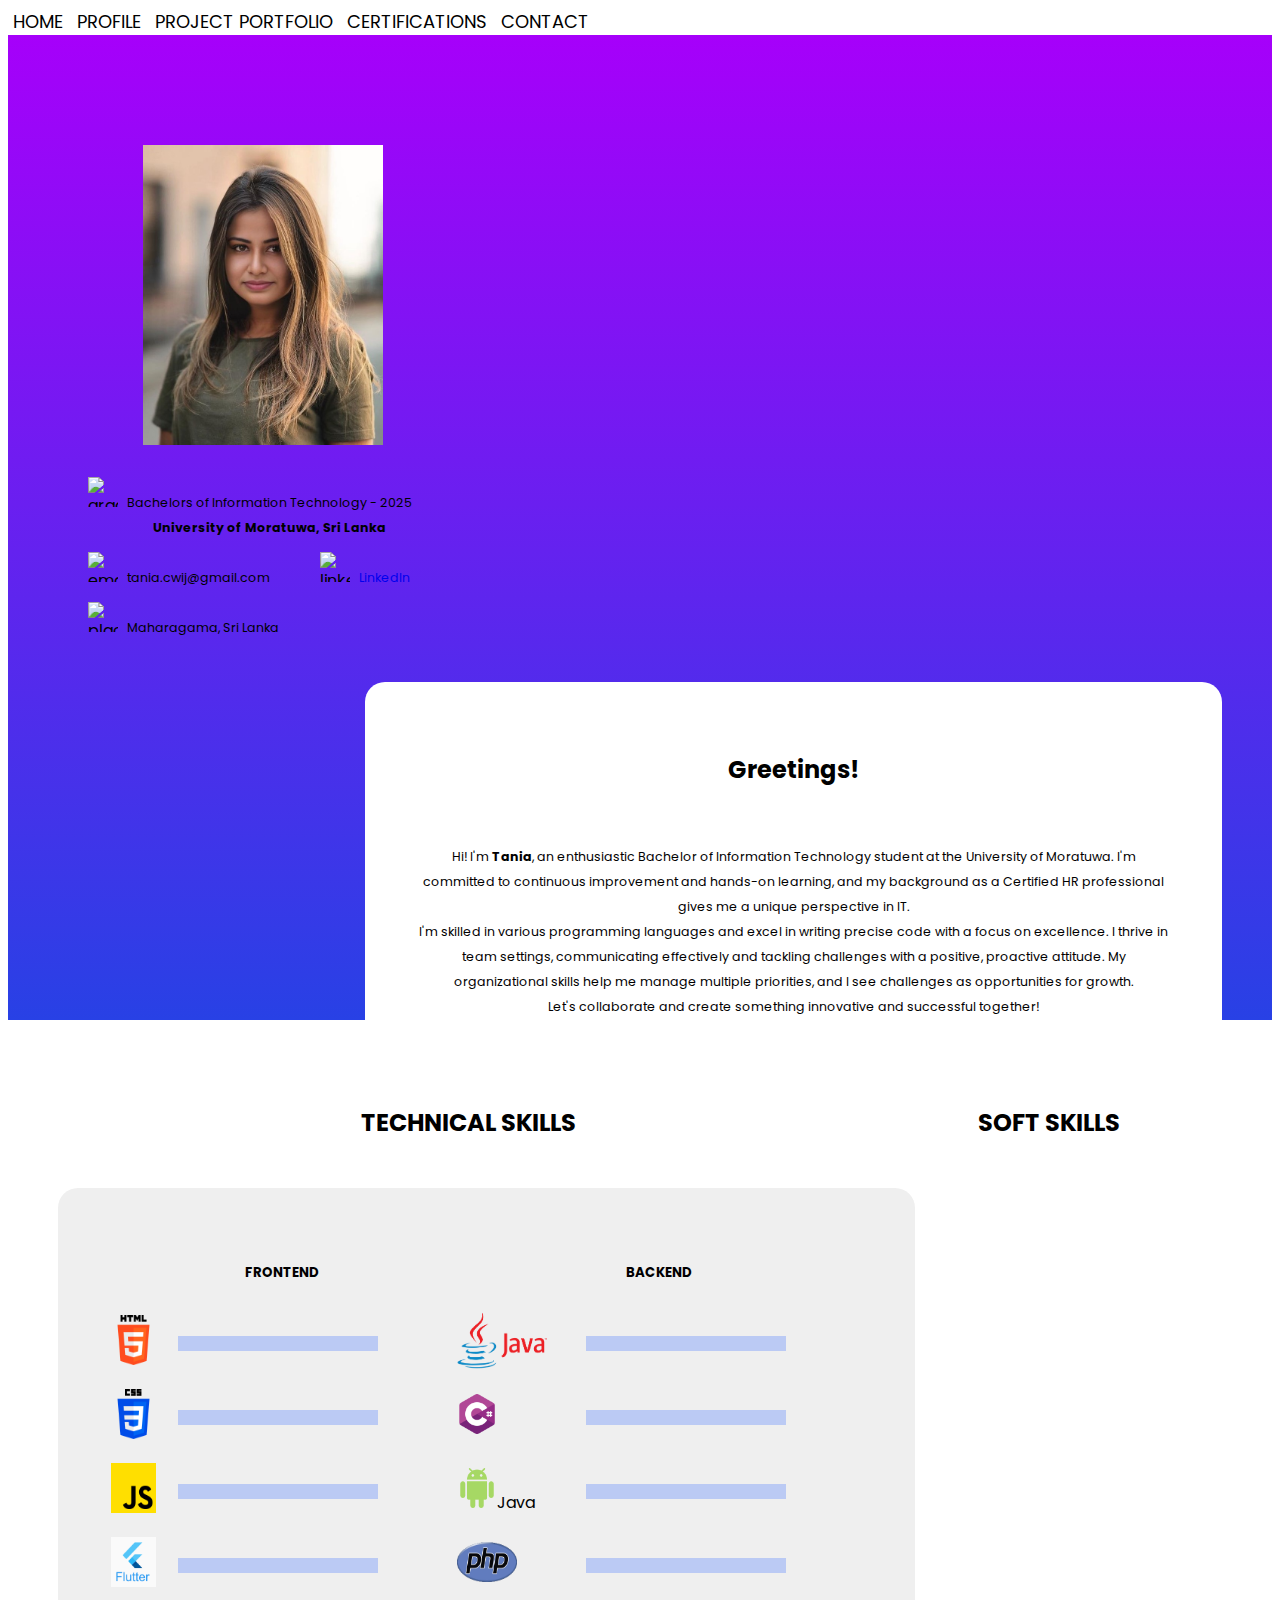
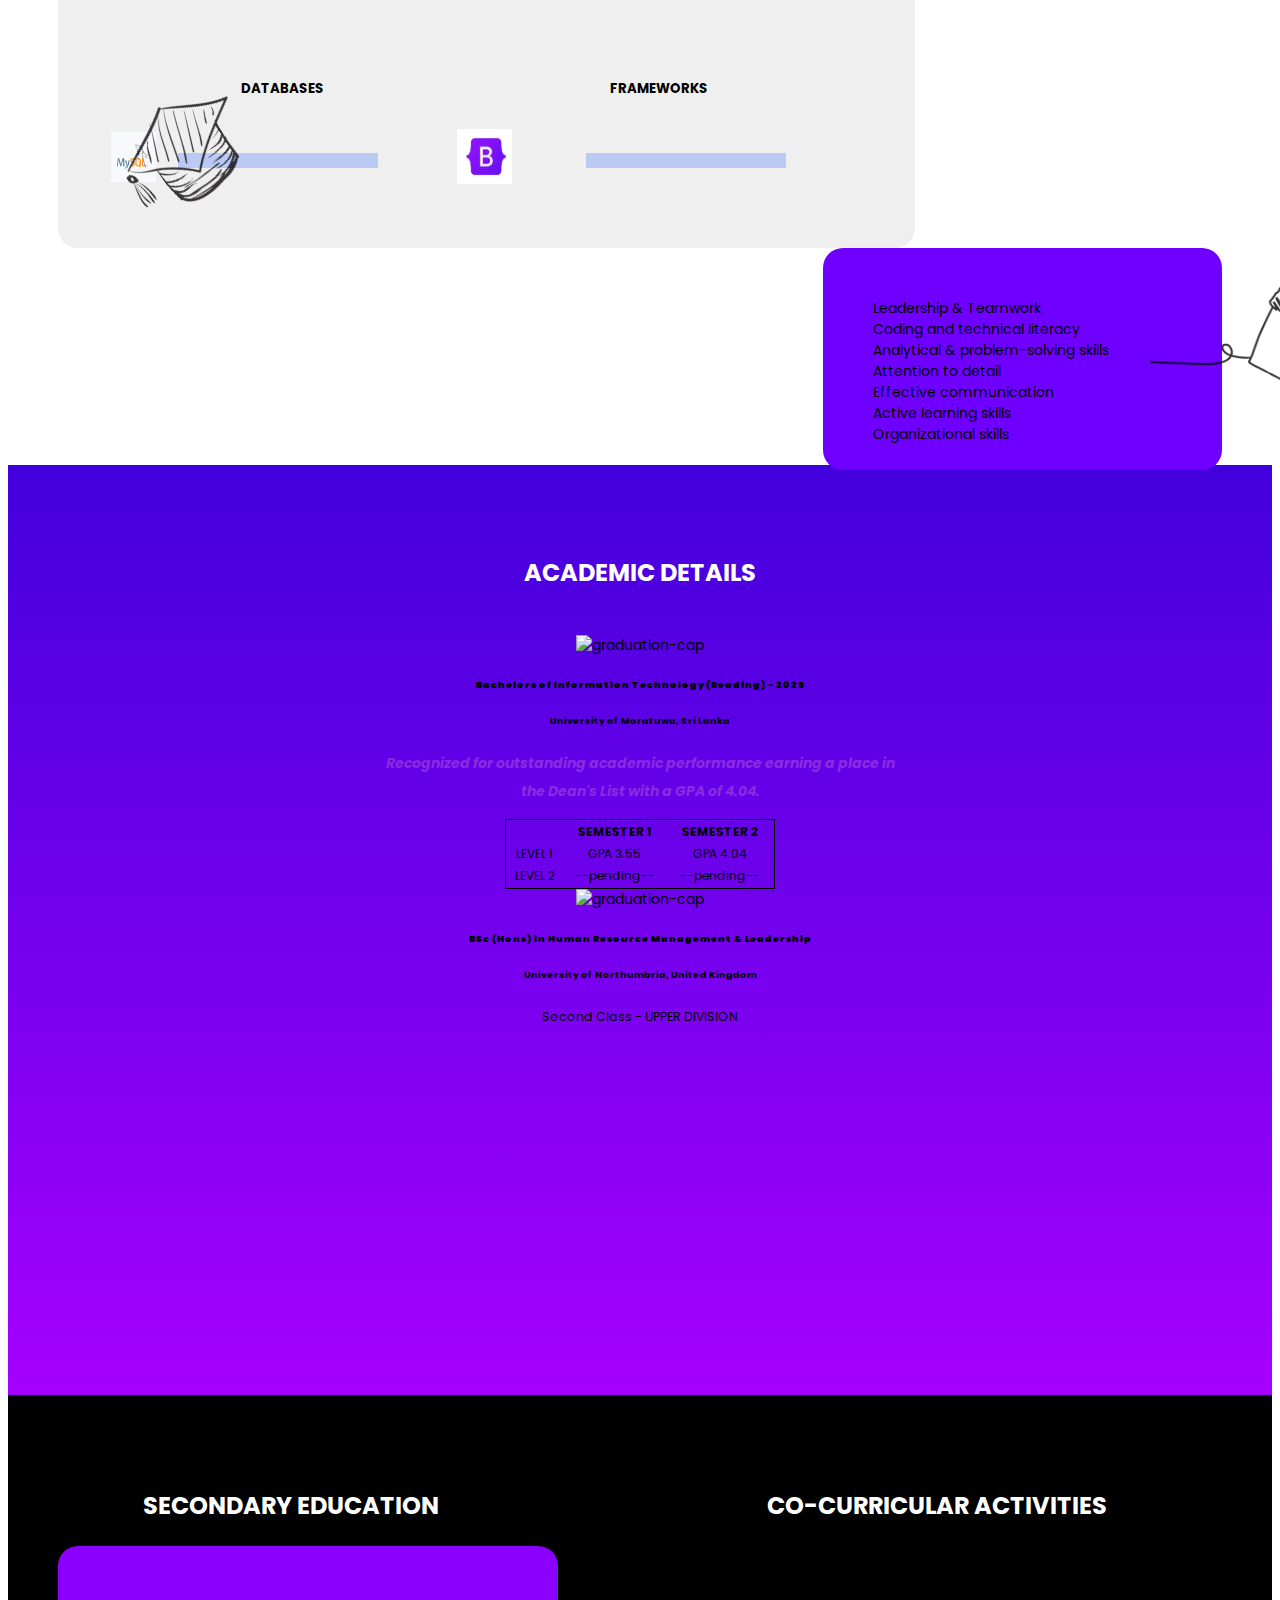
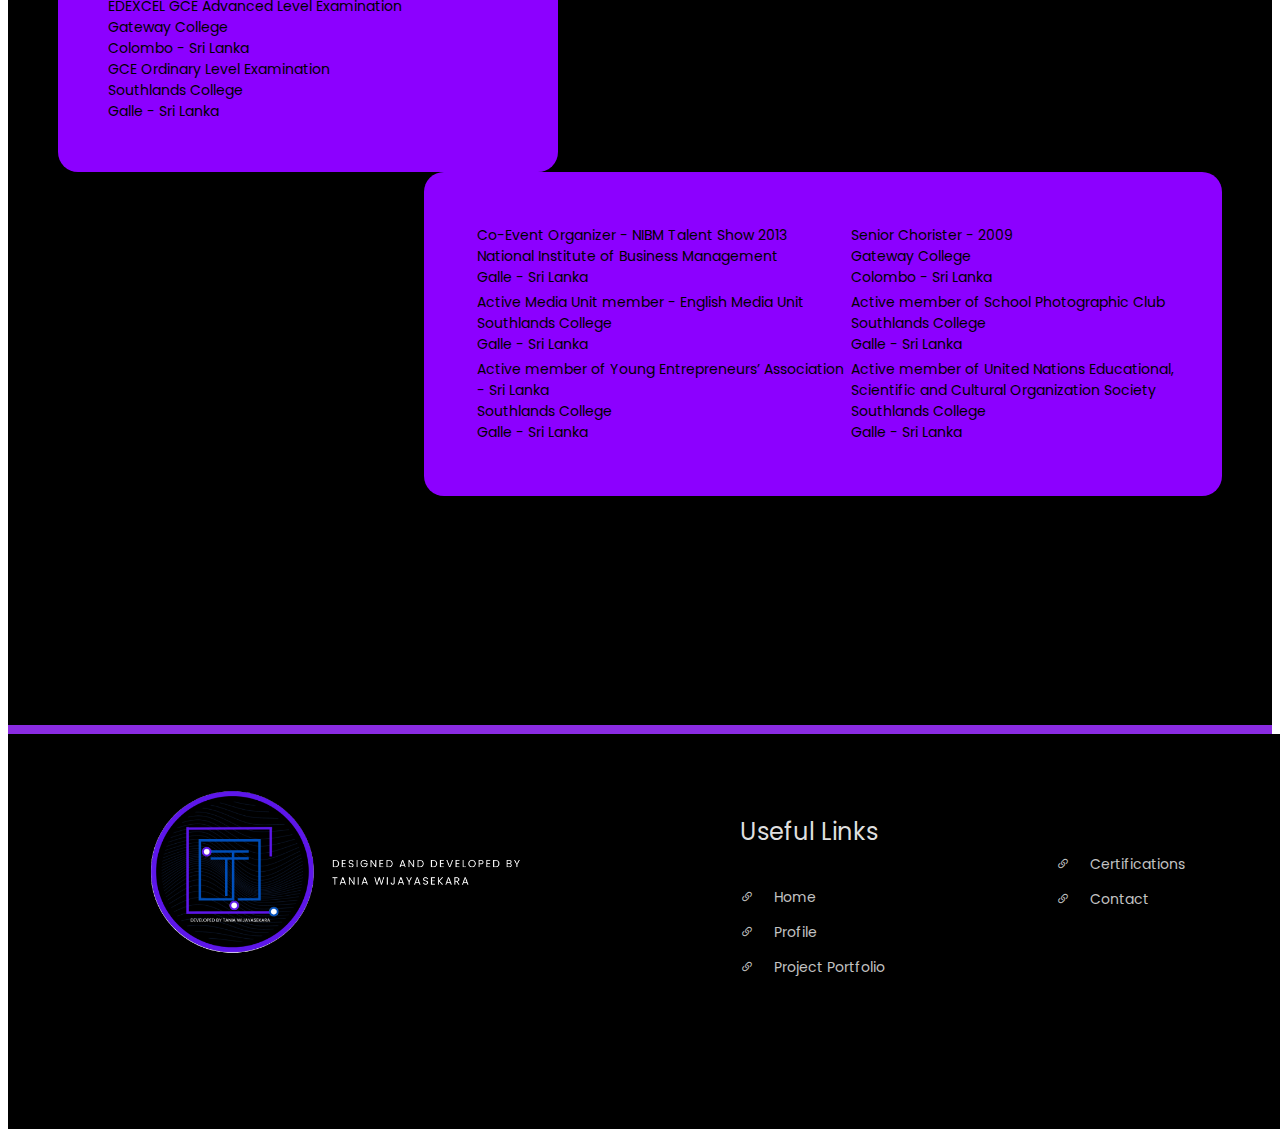
==== commit 193af112: "git remote add origin" ====
--- a/about_me.html
+++ b/about_me.html
@@ -5,7 +5,7 @@
   <meta charset="UTF-8" />
   <meta name="viewport" content="width=device-width, initial-scale=1.0" />
   <meta http-equiv="X-UA-Compatible" content="ie=edge" />
-  <title>About me</title>
+  <title>Profile</title>
   <link href="https://cdn.jsdelivr.net/npm/bootstrap@5.0.2/dist/css/bootstrap.min.css" rel="stylesheet"
     integrity="sha384-EVSTQN3/azprG1Anm3QDgpJLIm9Nao0Yz1ztcQTwFspd3yD65VohhpuuCOmLASjC" crossorigin="anonymous">
   <link rel="stylesheet" href="styles.css" />
@@ -23,7 +23,7 @@
 <body>
   <nav class="nav nav-pills nav-fill">
     <a class="nav-item nav-link" href="index.html">HOME</a>
-    <a class="nav-item nav-link active" href="about_me.html">ABOUT ME</a>
+    <a class="nav-item nav-link active" href="about_me.html">PROFILE</a>
     <a class="nav-item nav-link" href="portfolio.html">PROJECT PORTFOLIO</a>
     <a class="nav-item nav-link" href="cert.html">CERTIFICATIONS</a>
     <a class="nav-item nav-link" href="contact.html">CONTACT</a>
@@ -50,7 +50,7 @@
           <p>&nbsp;&nbsp;&nbsp;tania.cwij@gmail.com</p>
           <img width="30" height="30" src="https://img.icons8.com/ios-filled/50/linkedin.png" alt="linkedin"
             style="margin-left: 50px;" />
-          <p><a class="icon-link" href="https://www.linkedin.com/in/tania-wijayasekara"
+          <p><a class="icon-link" href="https://www.linkedin.com/in/tania-wijayasekara" style="text-decoration: none;"
               alt="Linked-in URL">&nbsp;&nbsp;&nbsp;LinkedIn</a></p>
         </span>
 
@@ -82,11 +82,11 @@
   </div>
 
   <!--Overlay images-->
-  <img src="images/icon-message.png" width="288px" height="313px" class="overlay-image message">
-  <img src="images/icon-arrow.png" width="230px" height="250px" class="overlay-image arrow">
+  <img src="images/icon-message.png" width="266px" height="293px" class="overlay-image message">
+  <img src="images/icon-arrow.png" width="200px" height="220px" class="overlay-image arrow">
 
   <!--Skills section-->
-  <div class="container1" style="height: 75vh;">
+  <div class="container1" style="height: 105vh;">
     <table class="category-table">
       <tr>
         <td>
@@ -98,103 +98,141 @@
       </tr>
     </table>
     <br>
-    <div class="left-main">
-      <div class="left1">
-        <ul class="list-spacing">
-          <li class="skill-item">
-            <span>JAVA</span>
+
+    <!--Left panel-->
+    <div class="left1">
+      <table class="skill-table">
+        <tr class="skill-row">
+          <th colspan="2">
+            <h5>FRONTEND</h5>
+          </th>
+          <th colspan="2">
+            <h5>BACKEND</h5>
+          </th>
+        </tr>
+        <tr class="skill-row">
+          <td><img src="images/i-HTML.png" width="45px" height="50px" alt="html logo"></td>
+          <td class="bar-col">
+            <div class="progress bar-length">
+              <div class="progress-bar progress-bar-striped progress-bar-animated" role="progressbar"
+                style="width: 85%">
+              </div>
+            </div>
+          </td>
+          <td><img src="images/i-Java.png" width="90px" height="60px" alt="java logo"></td>
+          <td>
+            <div class="progress bar-length">
+              <div class="progress-bar progress-bar-striped progress-bar-animated" role="progressbar"
+                style="width: 85%">
+              </div>
+            </div>
+          </td>
+        </tr>
+        <tr class="skill-row">
+          <td><img src="images/i-CSS.png" width="45px" height="50px" alt="css logo"></td>
+          <td class="bar-col">
+            <div class="progress bar-length">
+              <div class="progress-bar progress-bar-striped progress-bar-animated" role="progressbar"
+                style="width: 85%">
+              </div>
+            </div>
+          </td>
+          <td><img src="images/i-Csharp.png" width="40px" height="40px" alt="c# logo"></td>
+          <td>
             <div class="progress bar-length">
               <div class="progress-bar progress-bar-striped progress-bar-animated" role="progressbar"
                 style="width: 75%">
               </div>
             </div>
-          </li>
-          <li class="skill-item">
-            <span>C#</span>
-            <div class="progress bar-length">
-              <div class="progress-bar progress-bar-striped progress-bar-animated" role="progressbar"
-                style="width: 75%">
-              </div>
-            </div>
-          </li>
-          <li class="skill-item">
-            <span>JAVA - Android</span>
-            <div class="progress bar-length">
-              <div class="progress-bar progress-bar-striped progress-bar-animated" role="progressbar"
-                style="width: 55%">
-              </div>
-            </div>
-          </li>
-          <li class="skill-item">
-            <span>PHP</span>
-            <div class="progress bar-length">
-              <div class="progress-bar progress-bar-striped progress-bar-animated" role="progressbar"
-                style="width: 55%">
-              </div>
-            </div>
-          </li>
-          <li class="skill-item">
-            <span>MYSQL</span>
-            <div class="progress bar-length">
-              <div class="progress-bar progress-bar-striped progress-bar-animated" role="progressbar"
-                style="width: 75%">
-              </div>
-            </div>
-          </li>
-        </ul>
-      </div>
-
-      <div class="left11">
-        <ul class="list-spacing">
-          <li class="skill-item">
-            <span>FLUTTER</span>
+          </td>
+        </tr>
+        <tr class="skill-row">
+          <td><img src="images/i-JS.png" width="45px" height="50px" alt="js logo"></td>
+          <td class="bar-col">
+            <div class="progress bar-length">
+              <div class="progress-bar progress-bar-striped progress-bar-animated" role="progressbar"
+                style="width: 60%">
+              </div>
+            </div>
+          </td>
+          <td><img src="images/i-Android.png" width="40px" height="40px" alt="android logo">Java</td>
+          <td>
+            <div class="progress bar-length">
+              <div class="progress-bar progress-bar-striped progress-bar-animated" role="progressbar"
+                style="width: 60%">
+              </div>
+            </div>
+          </td>
+        </tr>
+        <tr class="skill-row">
+          <td><img src="images/i-Flutter.png" width="45px" height="50px" alt="flutter logo"></td>
+          <td class="bar-col">
+            <div class="progress bar-length">
+              <div class="progress-bar progress-bar-striped progress-bar-animated" role="progressbar"
+                style="width: 60%">
+              </div>
+            </div>
+          </td>
+          <td><img src="images/i-PHP.png" width="60px" height="40px" alt="php logo"></td>
+          <td>
             <div class="progress bar-length">
               <div class="progress-bar progress-bar-striped progress-bar-animated" role="progressbar"
                 style="width: 65%">
               </div>
             </div>
-          </li>
-          <li class="skill-item">
-            <span>HTML</span>
+          </td>
+        </tr>
+        <tr style="height: 50px;">
+        </tr>
+        <tr class="skill-row">
+          <th colspan="2">
+            <h5>DATABASES</h5>
+          </th>
+          <th colspan="2">
+            <h5>FRAMEWORKS</h5>
+          </th>
+        </tr>
+        <tr class="skill-row">
+          <td><img src="images/i-MySQL.png" width="45px" height="50px" alt="mysql logo"></td>
+          <td class="bar-col">
             <div class="progress bar-length">
               <div class="progress-bar progress-bar-striped progress-bar-animated" role="progressbar"
                 style="width: 85%">
               </div>
             </div>
-          </li>
-          <li class="skill-item">
-            <span>CSS</span>
-            <div class="progress bar-length">
-              <div class="progress-bar progress-bar-striped progress-bar-animated" role="progressbar"
-                style="width: 80%">
-              </div>
-            </div>
-          </li>
-          <li class="skill-item">
-            <span>JS</span>
-            <div class="progress bar-length">
-              <div class="progress-bar progress-bar-striped progress-bar-animated" role="progressbar"
-                style="width: 55%">
-              </div>
-            </div>
-          </li>
-        </ul>
-      </div>
-    </div>
-
+          </td>
+          <td><img src="images/i-Bootstrap.png" width="55px" height="55px" alt="bootstrap logo"></td>
+          <td class="bar-col">
+            <div class="progress bar-length">
+              <div class="progress-bar progress-bar-striped progress-bar-animated" role="progressbar"
+                style="width: 85%">
+              </div>
+            </div>
+          </td>
+        </tr>
+      </table>
+    </div>
+
+    <!--Right panel-->
     <div class="right1">
       <br>
       <div class="alert alert-info" role="alert">
-        Leadership
-      </div>
-      <div class="alert alert-info" role="alert">
-        Teamwork
+        Leadership & Teamwork
+      </div>
+      <div class="alert alert-info" role="alert">
+        Coding and technical literacy
+      </div>
+      <div class="alert alert-info" role="alert">
+        Analytical & problem-solving skills
+      </div>
+      <div class="alert alert-info" role="alert">
+        Attention to detail
       </div>
       <div class="alert alert-info" role="alert">
         Effective communication
       </div>
       <div class="alert alert-info" role="alert">
-        Analytical and problem-solving skills
+        Active learning skills
       </div>
       <div class="alert alert-info" role="alert">
         Organizational skills
@@ -203,204 +241,149 @@
   </div>
 
   <!--Academic section-->
-  <div class="container2" style="height: 67vh;">
+  <div class="container2" style="height: 90vh;">
     <center>
-      <h2 style="color: white;">ACADEMIC ACCREDITATION</h2>
+      <h2 style="color: white;">ACADEMIC DETAILS</h2>
     </center>
 
     <!--Overlay images-->
-    <img src="images/icon-grad-cap2.png" width="190px" height="120px" class="overlay-image grad-cap">
-    <img src="images/icon-award.png" width="110px" height="130px" class="overlay-image award">
+    <img src="images/icon-grad-cap2.png" width="130x" height="100px" class="overlay-image grad-cap">
+    <img src="images/icon-grad-girl.png" width="350x" height="330px" class="overlay-image grad-girl">
     <br>
-
-    <div class="sub-container1">
-      <span class="profile-sec-icon">
-        <img width="30" height="30" src="https://img.icons8.com/glyph-neue/64/graduation-cap.png"
-          alt="graduation-cap" />
-        &nbsp;&nbsp;&nbsp;<h5>Bachelors of Information Technology - 2025</h5>
-      </span>
-      <h6 style="margin-left: 44px;">University of Moratuwa, Sri Lanka</h6>
-      <p style="color: blueviolet; font-weight: bold; font-size: 16px; margin-left: 44px;">
-        Recognized for outstanding academic performance earning a place on the Dean's List with a GPA of 4.04.</p>
-      <br>
-
-      <span class="profile-sec-icon">
-        <img width="30" height="30" src="https://img.icons8.com/glyph-neue/64/graduation-cap.png"
-          alt="graduation-cap" />
-        &nbsp;&nbsp;&nbsp;<h5>BSc (Hons) in Human Resource Management and Leadership</h5>
-      </span>
-      <h6 style="margin-left: 44px;">University of Northumbria, United Kingdom</h6>
-      <p style="margin-left: 44px;">Second Class - UPPER DIVISION</p>
-    </div>
-  </div>
-
-  <!--Personal details section-->
-  <div class="container2 b-color" style="height: 150vh;">
-    <div class="left3">
-      <div>
-        <center>
-          <h2>PERSONAL DETAILS</h2>
-        </center>
-        <br>
-        <table>
-          <tr class="row-height">
-            <td>Name with Initials</td>
-            <td>&nbsp;&nbsp;&nbsp;&nbsp;&nbsp;&nbsp;&nbsp;D G T C Wijayasekara</td>
+    <center>
+      <div class="alert alert-info ac-alert" role="alert">
+        <span>
+          <img width="30" height="30" src="https://img.icons8.com/glyph-neue/64/graduation-cap.png"
+            alt="graduation-cap" />
+          <h6><b>Bachelors of Information Technology (Reading) - 2025</b></h6>
+        </span>
+        <h6>University of Moratuwa, Sri Lanka</h6>
+        <p style="color: blueviolet; font-weight: bold; font-size: 14px;">
+          <i>Recognized for outstanding academic performance earning a place in <br>the Dean's List with a GPA of
+            4.04.</i>
+        </p>
+        <table class="gpa-table">
+          <tr class="gpa-row">
+            <th></th>
+            <th>SEMESTER 1</th>
+            <th>SEMESTER 2</th>
           </tr>
-          <tr>
-            <td></td>
+          <tr class="gpa-row">
+            <td>LEVEL 1</td>
+            <td>GPA 3.55</td>
+            <td>GPA 4.04</td>
           </tr>
-          <tr class="row-height">
-            <td>DOB</td>
-            <td>&nbsp;&nbsp;&nbsp;&nbsp;&nbsp;&nbsp;&nbsp;12th September</td>
-          </tr>
-          <tr>
-            <td>Attended school</td>
-          </tr>
-          <tr class="row-height">
-            <td></td>
-            <td>
-              <ul>
-                <li class="row-height">Gateway College, Colombo - EDEXCEL GCE A/L Examination</li>
-                <li class="row-height">Southlands College, Galle - GCE O/L Examination</li>
-              </ul>
-            </td>
-          </tr>
-          <tr>
-            <td></td>
+          <tr class="gpa-row">
+            <td>LEVEL 2</td>
+            <td>--pending--</td>
+            <td>--pending--</td>
           </tr>
         </table>
-        <br>
-      </div>
-      <div>
-        <center>
-          <h2>CO-CURRICULAR ACTIVITIES</h2>
-        </center>
-        <br>
-        <br>
-        <ul>
-          <li>Co-Event Organizer of Talent Show - National Institute of Business Management, Galle</li><br>
-          <li>Senior Chorister - Gateway College, Colombo</li><br>
-          <li>Member of English Media Unit – Southlands College, Galle</li><br>
-          <li>Member of Young Entrepreneurs’ Association – Sri Lanka</li><br>
-          <li>Member of UNESCO Society – Southlands College, Galle</li><br>
-          <li>Member of Photography Society – Southlands College, Galle</li><br>
-        </ul>
-        <div>
-          <img src="images/icon-code.png" width="210px" height="200px" class="overlay-image code" alt="code icon" />
-        </div>
-      </div>
-    </div>
-    <!--Interests section-->
-    <div class="right3">
-      <center>
-        <h2>OTHER INTERESTS</h2>
-      </center>
-      <br>
-      <div class="r-top">
-        <h3>LOGO DESIGN</h3>
-        <br>
-        <!--Logo design section-->
-        <div id="carousel-con1" class="carousel slide" data-ride="carousel">
-          <div class="carousel-inner">
-            <div class="carousel-item active">
-              <center><img class="d-block w-75" src="images/1.png" alt="logo design 1" /></center>
-            </div>
-            <div class="carousel-item">
-              <center><img class="d-block w-75" src="images/2.png" alt="logo design 2" /></center>
-            </div>
-            <div class="carousel-item">
-              <center><img class="d-block w-75" src="images/3.png" alt="logo design 3" /></center>
-            </div>
-            <div class="carousel-item">
-              <center><img class="d-block w-75" src="images/4.png" alt="logo design 4" /></center>
-            </div>
-            <div class="carousel-item">
-              <center><img class="d-block w-75" src="images/5.png" alt="logo design 5" /></center>
-            </div>
-            <div class="carousel-item">
-              <center><img class="d-block w-75" src="images/6.png" alt="logo design 6" /></center>
-            </div>
-            <div class="carousel-item">
-              <center><img class="d-block w-75" src="images/7.png" alt="logo design 7" /></center>
-            </div>
-            <div class="carousel-item">
-              <center><img class="d-block w-75" src="images/8.png" alt="logo design 8" /></center>
-            </div>
-            <div class="carousel-item">
-              <center><img class="d-block w-75" src="images/9.png" alt="logo design 9" /></center>
-            </div>
-            <div class="carousel-item">
-              <center><img class="d-block w-75" src="images/10.png" alt="logo design 10" /></center>
-            </div>
-            <div class="carousel-item">
-              <center><img class="d-block w-75" src="images/11.png" alt="logo design 11" /></center>
-            </div>
-
-            <button class="carousel-control-prev" type="button" data-bs-target="#carousel-con1" data-bs-slide="prev">
-              <span class="carousel-control-prev-icon" aria-hidden="true"></span>
-              <span class="visually-hidden">Previous</span>
-            </button>
-
-            <button class="carousel-control-next" type="button" data-bs-target="#carousel-con1" data-bs-slide="next">
-              <span class="carousel-control-next-icon" aria-hidden="true"></span>
-              <span class="visually-hidden">Next</span>
-            </button>
-          </div>
-        </div>
-
-        <div class="right3">
-          <div class="r-bottom">
-            <!--Illustrations section-->
-            <h3>ILLUSTRATION</h3>
-            <br>
-            <div id="carousel-con2" class="carousel slide" data-ride="carousel">
-              <div class="carousel-inner">
-                <div class="carousel-item active">
-                  <center><img class="d-block w-75" src="images/15.png" alt="illustration 1" /></center>
-                </div>
-                <div class="carousel-item">
-                  <center><img class="d-block w-75" src="images/13.png" alt="illustration 2" /></center>
-                </div>
-                <div class="carousel-item">
-                  <center><img class="d-block w-75" src="images/14.png" alt="illustration 3" /></center>
-                </div>
-                <div class="carousel-item">
-                  <center><img class="d-block w-75" src="images/12.png" alt="illustration 4" /></center>
-                </div>
-
-                <button class="carousel-control-prev" type="button" data-bs-target="#carousel-con2"
-                  data-bs-slide="prev">
-                  <span class="carousel-control-prev-icon" aria-hidden="true"></span>
-                  <span class="visually-hidden">Previous</span>
-                </button>
-
-                <button class="carousel-control-next" type="button" data-bs-target="#carousel-con2"
-                  data-bs-slide="next">
-                  <span class="carousel-control-next-icon" aria-hidden="true"></span>
-                  <span class="visually-hidden">Next</span>
-                </button>
-              </div>
-            </div>
-          </div>
-        </div>
-      </div>
-    </div>
-    <br>
-    <br>
-
+      </div>
+      <div class="alert alert-info ac-alert" role="alert">
+        <span>
+          <img width="30" height="30" src="https://img.icons8.com/glyph-neue/64/graduation-cap.png"
+            alt="graduation-cap" />
+          <h6><b>BSc (Hons) in Human Resource Management & Leadership</b></h6>
+        </span>
+        <h6>University of Northumbria, United Kingdom</h6>
+        <p>Second Class - UPPER DIVISION</p>
+      </div>
+    </center>
+  </div>
+
+  <!--Personal details section-->
+  <div class="container2 bg-black" style="height: 90vh;">
+    <center>
+      <table style="color: white;">
+        <tr>
+          <td style="width: 30%">
+            <h2>SECONDARY EDUCATION</h2>
+          </td>
+          <td style="padding-left: 325px">
+            <h2>CO-CURRICULAR ACTIVITIES</h2>
+          </td>
+        </tr>
+      </table>
+    </center>
+    <div class="left2">
+      <div class="alert alert-info se-alert" role="alert">
+        EDEXCEL GCE Advanced Level Examination<br>
+        Gateway College<br>
+        Colombo - Sri Lanka
+      </div>
+      <div class="alert alert-info se-alert" role="alert">
+        GCE Ordinary Level Examination<br>
+        Southlands College<br>
+        Galle - Sri Lanka
+      </div>
+    </div>
+    <div class="right2">
+      <table class="skill-table">
+        <tr class="skill-row">
+          <td>
+            <div class="alert alert-info cc-alert" role="alert">
+              Co-Event Organizer - NIBM Talent Show 2013<br>
+              National Institute of Business Management<br>
+              Galle - Sri Lanka
+            </div>
+          </td>
+          <td>
+            <div class="alert alert-info cc-alert" role="alert">
+              Senior Chorister - 2009<br>
+              Gateway College<br>
+              Colombo - Sri Lanka
+            </div>
+          </td>
+        </tr>
+        <tr class="skill-row">
+          <td>
+            <div class="alert alert-info cc-alert" role="alert">
+              Active Media Unit member - English Media Unit<br>
+              Southlands College<br>
+              Galle - Sri Lanka
+            </div>
+          </td>
+          <td>
+            <div class="alert alert-info cc-alert" role="alert">
+              Active member of School Photographic Club<br>
+              Southlands College<br>
+              Galle - Sri Lanka
+            </div>
+          </td>
+        </tr>
+        <tr class="skill-row">
+          <td>
+            <div class="alert alert-info cc-alert" role="alert">
+              Active member of Young Entrepreneurs’ Association - Sri Lanka<br>
+              Southlands College<br>
+              Galle - Sri Lanka
+            </div>
+          </td>
+          <td>
+            <div class="alert alert-info cc-alert" role="alert">
+              Active member of United Nations Educational, Scientific and Cultural Organization Society<br>
+              Southlands College<br>
+              Galle - Sri Lanka
+            </div>
+          </td>
+        </tr>
+      </table>
+    </div>
+  </div>
+
+  <div style="height:1vh;background-color: blueviolet;"></div>
 
   <!--Footer-->
   <footer>
     <div class="footerContainer">
       <div class="sec1">
-        <img src="images/footer-logo.png" height="220px" width="600px">
+        <img src="images/footer-logo.png" height="176px" width="480px">
       </div>
       <div class="sec2">
         <p style="font-size: 24px">Useful Links</p>
         <a class="footerLink bi bi-link-45deg" href="index.html">&nbsp;&nbsp;&nbsp;&nbsp;&nbsp;Home</a><br />
-        <a class="footerLink bi bi-link-45deg" href="about_me.html">&nbsp;&nbsp;&nbsp;&nbsp;&nbsp;About
-          Me</a><br />
+        <a class="footerLink bi bi-link-45deg" href="about_me.html">&nbsp;&nbsp;&nbsp;&nbsp;&nbsp;Profile</a><br />
         <a class="footerLink bi bi-link-45deg" href="portfolio.html">&nbsp;&nbsp;&nbsp;&nbsp;&nbsp;Project
           Portfolio</a><br />
       </div>
--- a/styles.css
+++ b/styles.css
@@ -1,5 +1,5 @@
 body {
-  width: 100%;
+  max-width: 100%;
   height: auto;
   font-family: "Poppins", sans-serif;
 }
@@ -17,7 +17,7 @@
 
 /* Navigation tab content */
 .nav-item {
-  font-size: 20px;
+  font-size: 18px;
   color: #000000;
   text-align: center;
   text-decoration: none;
@@ -34,35 +34,40 @@
 
 /* Typing window */
 .typing-window {
-  width: 150px;
-  margin: 350px 0px 0px 650px;
+  margin: 300px 0px 0px 590px;
 }
 
 /* Base styles for the text */
 .typing {
   font-family: monospace;
-  font-size: 24px;
+  font-size: 21px;
   color: #ffffff;
   white-space: nowrap;
   overflow: hidden;
 }
 
 #line1 {
-  animation: typing1 3s steps(10) forwards, blink 0.75s step-end infinite;
+  animation: typing1 2s steps(14) forwards, blink 0.75s step-end infinite;
 }
 
 #line2 {
   opacity: 0;
-  animation: typing2 3s steps(15) 3s forwards, blink 0.75s step-end infinite;
+  animation: typing2 2s steps(10) 2s forwards, blink 0.75s step-end infinite;
+}
+
+#line3 {
+  opacity: 0;
+  animation: typing3 2s steps(15) 4s forwards, blink 0.75s step-end infinite;
 }
 
 /* Typing effect */
+
 @keyframes typing1 {
   from {
     width: 0;
   }
   to {
-    width: 10ch;
+    width: 14ch;
   }
 }
 
@@ -72,6 +77,17 @@
     opacity: 1;
   }
   to {
+    width: 10ch;
+    opacity: 1;
+  }
+}
+
+@keyframes typing3 {
+  from {
+    width: 0;
+    opacity: 1;
+  }
+  to {
     width: 15ch;
     opacity: 1;
   }
@@ -88,12 +104,11 @@
   }
 }
 
-/* About Me Page */
-
+/* Profile Page */
 /* Paragraph style */
 p {
   font-family: "Poppins", sans-serif;
-  font-size: 14.5px;
+  font-size: 12.5px;
   line-height: 2;
 }
 
@@ -102,98 +117,156 @@
   background-color: #ffffff;
 }
 
-/* Main container */
-.container {
-  display: block;
-  max-width: 100%;
-  height: 90vh;
-  padding: 100px 50px 50px 50px;
-  background-image: linear-gradient(#a600fa, #2841e5);
-}
-
-/* Left container */
-.left {
-  float: left;
-  width: 30%;
-  padding: 30px;
-  border-radius: 20px;
-  background-color: #ffffff;
-}
-
-/* Right container */
-.right {
-  float: right;
-  width: 65%;
-}
-
-.right,
-.sub-container1,
-.left3,
-.right3 {
-  padding: 50px;
-  border-radius: 20px;
-  background-color: #ffffff;
-}
-
-/* Profile section icon */
-.profile-sec-icon {
-  display: flex;
-}
-
-/* Main container 2 */
+/* All display block containers */
+.container,
 .container1,
 .container2,
 .container3,
 .container4 {
   display: block;
   max-width: 100%;
-  padding: 70px 50px 50px 50px;
+  padding: 50px;
+}
+
+/* All left floats */
+.left,
+.left1,
+.left2,
+.left3,
+.left4,
+.left5,
+.sec1,
+.sec2,
+.sec3 {
+  float: left;
+}
+
+/* All right floats */
+.right,
+.right1,
+.right2,
+.right3,
+.right4,
+.rigth5 {
+  float: right;
+}
+
+/* All border-radius*/
+.left,
+.left1,
+.right,
+.right1,
+.left2,
+.right2 {
+  border-radius: 20px;
+}
+
+/* Main container */
+.container {
+  height: 95vh;
+  padding: 80px 50px 50px 50px;
+  background-image: linear-gradient(#a600fa, #2841e5);
+}
+
+/* Left container */
+.left {
+  width: 30%;
+  padding: 30px;
+}
+
+/* Right container */
+.right {
+  width: 65%;
+  padding: 50px;
+  background-color: #ffffff;
+}
+
+/* Profile section icon */
+.profile-sec-icon {
+  display: flex;
+}
+
+/* Overlay images */
+.overlay-image {
+  position: absolute;
+  opacity: 0.8; /* Adjust transparency if needed */
+}
+
+.message {
+  opacity: 0;
+  transform: rotate(25deg);
+  animation: anim1 2s cubic-bezier(0.25, 0.1, 0.25, 1) 1s 1 forwards;
+}
+
+@keyframes anim1 {
+  from {
+    top: 420px;
+    left: 0px;
+  }
+  to {
+    top: 420px;
+    left: 880px;
+    opacity: 1;
+  }
+}
+
+.arrow {
+  opacity: 0;
+  transform: rotate(35deg);
+  animation: anim2 2s cubic-bezier(0.25, 0.1, 0.25, 1) 3s 1 forwards;
+}
+
+@keyframes anim2 {
+  from {
+    top: 580px;
+    left: 125px;
+  }
+  to {
+    top: 620px;
+    left: 125px;
+    opacity: 1;
+  }
 }
 
 /* Category table */
 .category-table {
   width: 100%;
   text-align: center;
-}
-
-.left-main {
-  float: left;
-  width: 60%;
+  margin-left: 60px;
+}
+
+/* Left skill sub-container */
+.left1 {
+  width: 65%;
   padding: 50px;
-  margin-right: 100px;
-  border-radius: 20px;
-  background-color: #ededed;
-}
-
-/* Sub containers for skills */
-.left1 {
-  float: left;
-  width: 45%;
-  margin-right: 50px;
-}
-
-.left11 {
-  float: left;
-  width: 45%;
-}
-
-.right1 {
-  float: left;
-  width: 30%;
-  padding: 25px;
-  border-radius: 20px;
-  background-color: #ededed;
+  background-color: #efefef;
+}
+
+.skill-table,
+.skill-row {
+  width: 100%;
+}
+
+.bar-col {
+  height: 70px;
 }
 
 /* Progress bar attributes */
 .bar-length {
-  height: 25px;
-  flex-grow: 1;
+  height: 15px;
 }
 
 /* Progress bar background color*/
 .progress {
-  background-color: #888888;
+  background-color: #bbcaf4;
+  width: 200px;
+}
+
+/* Right skill sub-container */
+.right1 {
+  width: 30%;
+  padding: 25px 0px 25px 50px;
+  background-color: #6f00ff;
 }
 
 /* List spacing */
@@ -201,62 +274,9 @@
   line-height: 40px;
 }
 
-/* Arranges text and bar in a single row side by side */
-.skill-item {
-  display: flex;
-  margin-bottom: 10px;
-}
-
-.skill-item span {
-  width: 150px;
-  flex-shrink: 0; /* Prevents the text from shrinking */
-  font-weight: bold;
-}
-
-/* Overlay images */
-.overlay-image {
-  position: absolute;
-  opacity: 0.8; /* Adjust transparency if needed */
-}
-
-.message {
-  opacity: 0;
-  transform: rotate(25deg);
-  animation: anim1 2s cubic-bezier(0.25, 0.1, 0.25, 1) 1s 1 forwards;
-}
-
-@keyframes anim1 {
-  from {
-    top: 490px;
-    left: 0px;
-  }
-  to {
-    top: 490px;
-    left: 950px;
-    opacity: 1;
-  }
-}
-
-.arrow {
-  opacity: 0;
-  transform: rotate(35deg);
-  animation: anim2 2s cubic-bezier(0.25, 0.1, 0.25, 1) 3s 1 forwards;
-}
-
-@keyframes anim2 {
-  from {
-    top: 600px;
-    left: 150px;
-  }
-  to {
-    top: 655px;
-    left: 150px;
-    opacity: 1;
-  }
-}
-
 .alert {
-  width: 400px;
+  width: 300px;
+  font-size: 14px;
 }
 
 /* Main container for Academic */
@@ -265,48 +285,60 @@
   background-image: linear-gradient(#4200dc, #a600fe);
 }
 
-/* Sub container margin setting */
-.sub-container1 {
-  margin-left: 100px;
-  margin-right: 100px;
+.ac-alert {
+  width: 900px;
 }
 
 /* Overlay images */
-
 .grad-cap {
-  top: 1480px;
-  left: 50px;
+  top: 1700px;
+  left: 120px;
   transform: rotate(-35deg);
 }
 
-.award {
-  top: 1690px;
-  left: 1250px;
-}
-
-.code {
-  top: 2900px;
-  left: 270px;
+.grad-girl {
+  top: 1680px;
+  left: 1150px;
+}
+
+/* GPA Table */
+.gpa-table {
+  width: 30%;
+  font-size: 12px;
+  text-align: center;
+}
+
+.gpa-table,
+.gpa-row {
+  border: 1px solid black;
+}
+
+.bg-black {
+  background-image: linear-gradient(black, black);
+}
+
+/* Sub containers for Seconary education and co-curricular */
+.right2 {
+  width: 60%;
+}
+
+.left2,
+.right2 {
+  padding: 50px;
+  background-color: #8c00ff;
+}
+
+.se-alert {
+  width: 400px;
+}
+
+.cc-alert {
+  width: 370px;
 }
 
 /* Main container */
 .container3 {
   background-image: linear-gradient(#4200dc, #a600fe);
-}
-
-/* Sub containers of Main container 3 */
-.left3 {
-  float: left;
-  width: 49%;
-  background-color: #d9d2ec;
-}
-
-.right3 {
-  display: block;
-  float: right;
-  width: 49%;
-  height: 100%;
-  background-color: #4200dc;
   color: white;
 }
 
@@ -327,9 +359,9 @@
 }
 
 .footerContainer {
+  display: flex;
   width: 100%;
   height: 35vh;
-  display: flex;
   padding: 50px 100px 30px 100px;
   background-color: #000000;
   color: #dfdfdf;
@@ -338,18 +370,15 @@
 
 .sec1 {
   width: 50%;
-  float: left;
-  padding-top: 0px;
+  margin-top: 0px;
 }
 
 .sec2 {
   width: 25%;
-  float: left;
 }
 
 .sec3 {
   width: 25%;
-  float: left;
 }
 
 .footerLink {
@@ -360,29 +389,24 @@
 
 /* Project container / Certificate containers*/
 .container4 {
-  width: 100%;
   height: 95vh;
   background-color: #ffffff;
 }
 
 .left4 {
   width: 35%;
-  float: left;
 }
 
 .right4 {
   width: 55%;
-  float: right;
 }
 
 .left5 {
   width: 47%;
-  float: left;
 }
 
 .right5 {
   width: 47%;
-  float: right;
 }
 
 .b-color {
